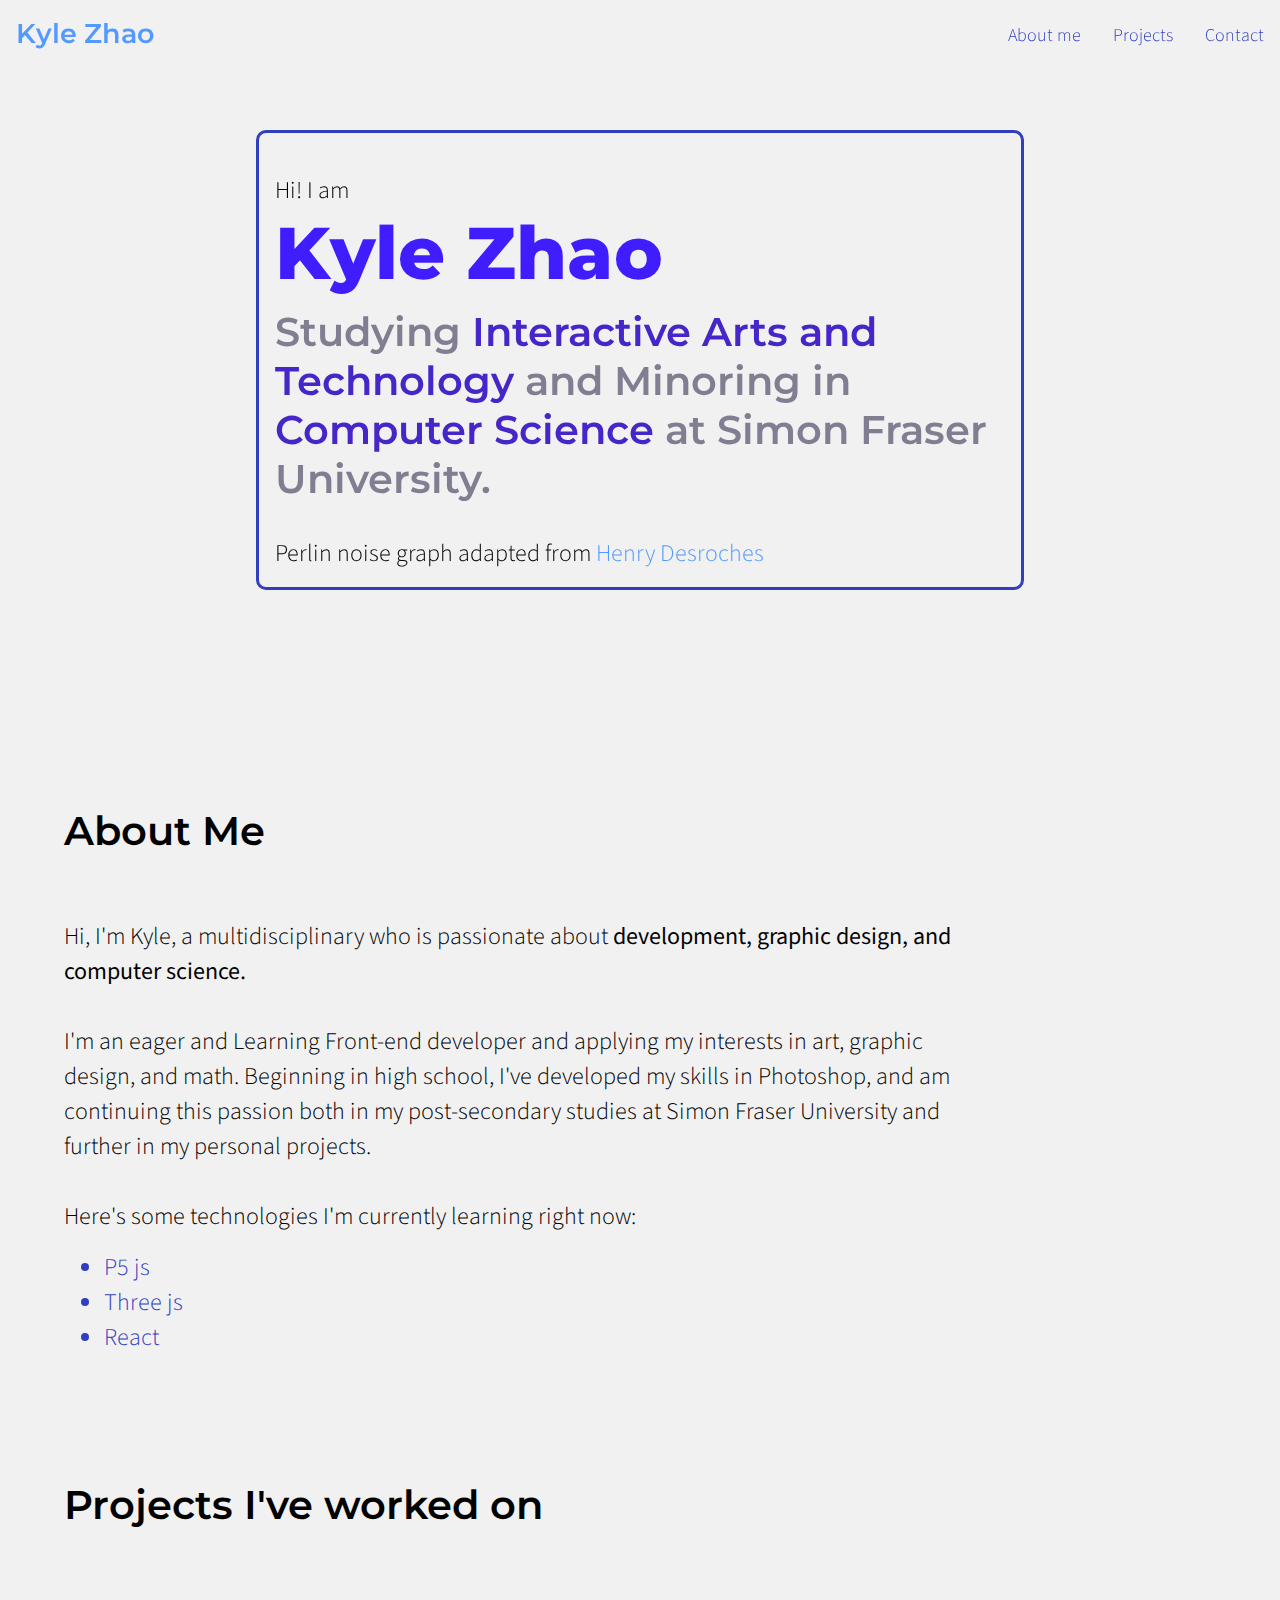
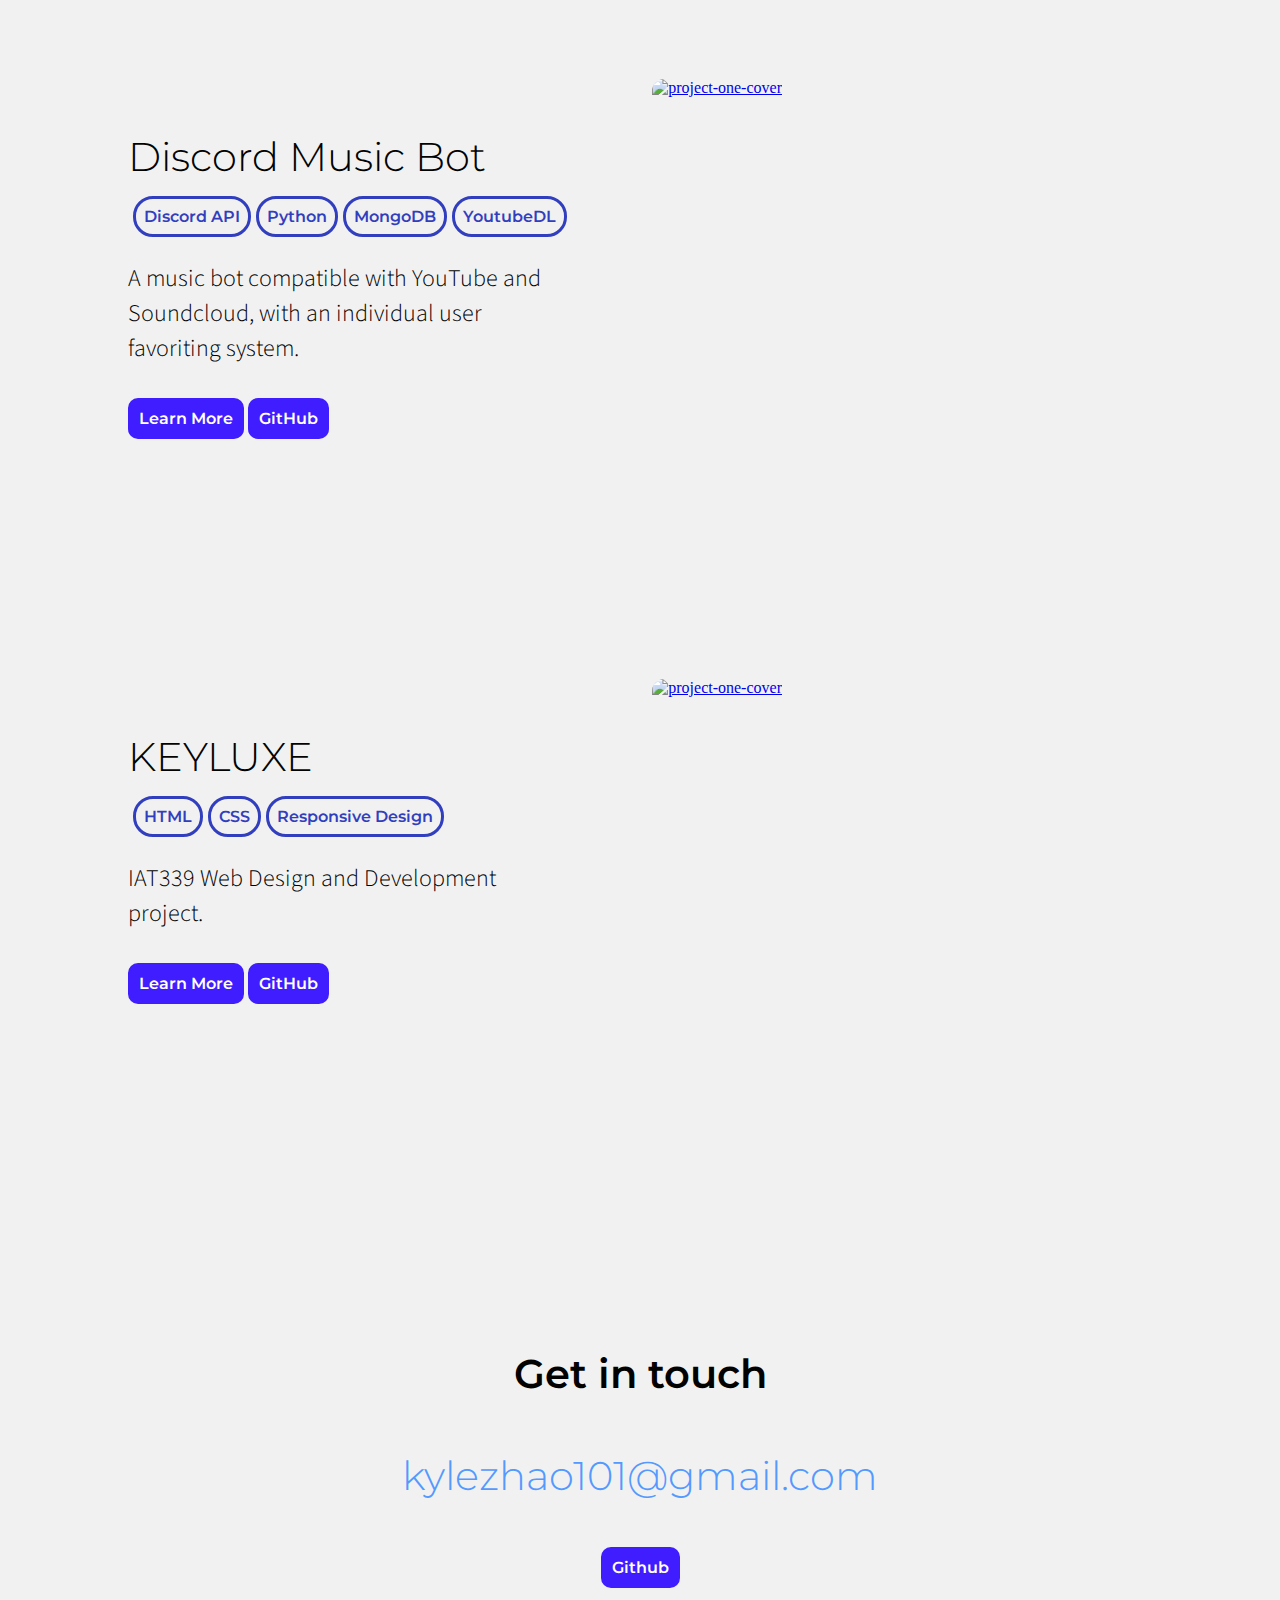
==== index.html @ ff622ae3 "Removed custom cursor" ====
<!DOCTYPE html>
<html lang="en">

    <!--
    Github Repository
    https://github.com/kylezhao101/IAT339-P03-Portfolio
    --> 
    <head>
        <meta charset="utf-8">
        <title>P03 - Portfolio</title>
        <link href="css/main.css" rel="stylesheet">
        <link rel="preconnect" href="https://fonts.googleapis.com">
        <link rel="preconnect" href="https://fonts.gstatic.com" crossorigin>
        <link href="https://fonts.googleapis.com/css2?family=Montserrat:ital,wght@0,300;0,400;0,600;0,800;0,900;1,300;1,400&family=Source+Sans+Pro:ital,wght@0,300;0,400;0,600;0,900;1,300&display=swap" rel="stylesheet">
        
        <script src="https://cdnjs.cloudflare.com/ajax/libs/p5.js/1.6.0/p5.js"></script>
        
    </head>
    <body>
        <!-- Main Navigation Bar -->
        <nav class="main-nav">
            <div class ="brand-name"><a class="link-text" href="#index.html">Kyle Zhao</a>
            </div>

            <input type="checkbox" id="menu-toggle"/>
            <!-- svg from https://heroicons.com/-->
            <label for="menu-toggle" class="hamburger" id="icon">
                <svg xmlns="http://www.w3.org/2000/svg" fill="none" viewBox="0 0 24 24" stroke-width="1.5" stroke="currentColor" class="w-6 h-6">
                    <path stroke-linecap="round" stroke-linejoin="round" d="M3.75 6.75h16.5M3.75 12h16.5m-16.5 5.25h16.5" />
                </svg> 
            </label>

            <ul class="nav-bar-links">
                <li>
                    <a href="#about-me">About me</a>
                </li>
                <li>
                    <a href="#projects">Projects</a>
                </li>
                <li>
                    <a href="#contact">Contact</a>
                </li>          
            </ul>
        </nav>

        <script src="js/sketch.js"></script> 
        <div id="cursor"></div>
        <div id="cursor-border"></div>
        <div class="landing">
            <div class="landing-text">
            <p>Hi! I am</p>
            <h1><span>Kyle Zhao</span></h1>  
            <h2>Studying <span>Interactive Arts and Technology</span> and Minoring in <span>Computer Science</span> at Simon Fraser University.</body></h2>
            <p>Perlin noise graph adapted from <a class="link-text" href="https://codepen.io/xdesro/pen/LvGEWb">Henry Desroches</a> </p>
            </div>
            
        </div>
        
        <div class="about" id="about-me">
           
        <h3>About Me</h3>
            <p>Hi, I'm Kyle, a multidisciplinary who is passionate about <b> development, graphic design, and computer science. </b>
                <br><br>I'm an eager and Learning Front-end developer and applying my interests in art, graphic design, and math. Beginning in high school, I've developed my skills in Photoshop, and am continuing this passion both in my post-secondary studies at Simon Fraser University and further in my personal projects. 
                <br><br>Here's some technologies I'm currently learning right now:
                <ul>
                    <a class="link-text" href="https://p5js.org/"><li>P5 js</li></a>
                    <a class="link-text" href="https://threejs.org/"><li>Three js</li></a>
                    <a class="link-text" href="https://react.dev/"><li>React</li></a>
                </ul>
            </p>
            
        </div>
        <div class="projects" id="projects">
        <h3>Projects I've worked on</h3>
        <div class="project-container">
            
            <div class="project-details">
                <h4>Discord Music Bot</h4>
                <div class="project-tag-container">
                    <div class="project-tag">Discord API</div>
                    <div class="project-tag">Python</div>
                    <div class="project-tag">MongoDB</div>
                    <div class="project-tag">YoutubeDL</div>
                </div>
                <p>A music bot compatible with YouTube and Soundcloud, with an individual user favoriting system.</p>
            <a class="button-nav" href="discord-bot.html">Learn More</a>
            <a class="button-nav" href="https://github.com/kylezhao101/Discord-Music-Bot">GitHub</a>
            </div>

            <div class="project-card">
                <a href="discord-bot.html"><img src="https://cdn.discordapp.com/attachments/533083058711166976/1087957917837307904/image.png" alt="project-one-cover" href="discord-bot.html"/>
                </a>
            </div>
        </div>

        <div class="project-container">
            <div class="project-details">
                <h4>KEYLUXE</h4>
                <div class="project-tag-container">
                    <div class="project-tag">HTML</div>
                    <div class="project-tag">CSS</div>
                    <div class="project-tag">Responsive Design</div>
                </div>
                <p>IAT339 Web Design and Development project.</p>
            <a class="button-nav" href="keyluxe.html">Learn More</a>
            <a class="button-nav" href="https://github.com/kylezhao101/IAT339-P02-keyboardBrandSite">GitHub</a>
            </div>
            <div class="project-card">
                <a href="keyluxe.html">
                <img src="https://cdn.discordapp.com/attachments/533083058711166976/1087969652073828402/image.png" alt="project-one-cover" />
                </a>
            </div>
        </div>
        
        <div class="contact" id="contact">
                <h3>Get in touch</h3>
                <a  class="link-text" href = "mailto:kylezhao101@gmail.com?" target=”_blank”>
                    <h4>kylezhao101@gmail.com</h4>
                </a>
                <a class="button-nav" href="https://github.com/kylezhao101">Github</a>

        </div>
    </body>
    <footer>
    </footer>

</html>
---- css/main.css ----
::selection {
    color: rgb(255, 255, 255);
    background: #fe8b5d;
  }
html {
    scroll-behavior: smooth;
}
body{
    padding:0;
    margin:0;
    color:rgb(2, 2, 2);
    background-color: rgb(241, 241, 241);
}
canvas {
    display: block;
}
.landing{
    display:flex;
    flex-direction:column;
    height:80vh;
    justify-content:center;
    padding-left:20%;
    padding-right:20%;
}
.landing-text{
    padding:1em;
    border-radius:10px;
    backdrop-filter: blur( 2px );
    background-color:rgb(241, 241, 241, 0.7);
    border:0.2em solid #313fbf;
    transition: all 0.2s;
}
.landing-text:hover {
    transform:translateY(-5px); ;
    background-color:rgba(241, 241, 241, 0.9);
}
h1{ 
    margin:0;
    font-family: 'Montserrat', sans-serif;
    font-weight: 800;
    font-size: 55pt;
}
h1 span{
    color:#3f1dff;
}
h2{
    font-family: 'Montserrat', sans-serif;
    font-weight: 600;
    font-size: 30pt;
    margin-top:10px;
    color:#827e92;
}
h2 span{
    color:#4625c9;
}
h3{
    font-family: 'Montserrat', sans-serif;
    font-weight: 600;
    font-size: 30pt;
}
h4{
    font-family: 'Montserrat', sans-serif;
    font-weight: 300;
    font-size: 30pt;
    margin-bottom:15px;
}
p{  
    font-family: 'Source Sans Pro', sans-serif;
    font-weight: 300;
    font-size: 18pt; 
    margin-bottom:0;
    width:80%;
}
li{
    font-family: 'Source Sans Pro', sans-serif;
    font-weight: 300;
    font-size: 18pt; 
    margin-bottom:0;
    color:hsl(234, 59%, 47%);
}

.main-nav{
    
    z-index: 100;
    display:flex;
    justify-content: space-between;
    align-items: center;
    background-color: rgba(241, 241, 241, 0.9);
    backdrop-filter: blur( 4px );
    position:fixed;
    width:100%;
  }
  .brand-name{
    font-family: 'Montserrat', sans-serif;
    font-size: 20pt;
    font-weight: 600;
    display:block;
    margin:1rem;
  }
  .nav-bar-links {
    display: flex;
    column-gap: 2rem;
    list-style: none; 
    padding:0;
    margin-right:1rem;
  }
  
  .nav-bar-links a {
    font-size: 18px;
    transition-property: color;
    transition-duration: 0.2s;
    text-decoration: none;
    color: #313fbf;
  }
  
  .nav-bar-links a:hover {
    color: #fe8b5d;
  }
  
  #icon{
    cursor: pointer;
  }
  #icon svg {
    color:black;
    height:50px;
    transition-duration: 0.3s;;
  }
  #menu-toggle, #icon{
    display:none;
  }
  #icon:hover svg{
    color:#fe8b5d;
  }
  @media screen and (max-width: 800px) {
    .nav-bar-links{
      flex-direction: column;
      width:100%;
      background-color: rgba(241, 241, 241, 0.9);;
      display:none;
    }
    .nav-bar-links li{
      padding-top:10px;
      align-self: center;   
    }
    .main-nav{
      align-items: flex-start;
      padding-right:0px;
      flex-direction: column;
    }
    #menu-toggle, #icon{
      display:block;
      margin-right:1rem;
      margin-top:10px;
      position:absolute;
      top:0;
      right:0;
    }
    #menu-toggle{
      display:none;
    }
    #menu-toggle:checked~.nav-bar-links{
      display:flex;
    }
  
  }

.button-nav{
    margin-top:2rem;
    display:inline-block;
    padding:0.5em;
   
    border-radius:10px;
    text-decoration:none;
    font-family:'Montserrat',sans-serif;
    font-weight:600;
    background-color:#3f1dff;
    border:0.2em solid #3f1dff;
    color:#ffffff;
    text-align:center;
    transition: all 0.2s;
}
.button-nav:hover{
    color:#3f1dff;
    border:0.2em solid #3f1dff;
    background-color:#3f1dff00;
    transform: translateY(-5px);
}
.projects{
    padding-left: 5%;
    padding-right:5%;
}

.project-tag-container{
    display:flex;
    flex-wrap: wrap;
}
.project-container{
    padding-left:5%;
    padding-right:5%;
    margin-top:150px;
    display:flex;
    justify-content:space-evenly;
}

.project-details{
    display:block;
    width:50%;
}

.project-tag{
    margin-left:5px;
    display:inline-block;
    padding:0.5em;
    border:0.2em solid hsl(234, 59%, 47%);
    border-radius:20px;
    text-decoration:none;
    font-family:'Montserrat',sans-serif;
    font-weight:600;
    color:#313fbf;
    text-align:center;
    transition: all 0.2s;
}
.project-card{
    width: 500px;
    height: 450px;
    border-radius: 12px;
    overflow: hidden;
    position: relative;
    transition: all 0.3s;
}
.project-overview-img{
    border-radius: 12px;
    width:20rem;
}
.project-card img{
    width: 100%;
    height: 100%;
    object-fit:cover;
}
.project-card:hover {
    transform: translateY(-10px) rotate(1deg);
    box-shadow: 0 14px 28px #3f1dffd0, 0 10px 10px #3f1dffcc;
}
.link-text {
    text-decoration: none;
    color: #5499ff;
    transition-property: color;
    transition-duration: 0.2s;
}
  .link-text:hover,
  .link-text:focus {
    text-decoration: underline;
    color: #fe8b5d;
}
.project-card-others{
    width:30%;
}
.project-card-others img{
    width: 100%;
    height: 100%;
    object-fit:cover;
}
@media only screen and (max-width: 1000px) {
    .project-container{
        flex-direction: column;
    }
    .project-details{
        width:100%;
        margin-bottom:1rem;
    }
    .project-container{
        margin-top:10px;
    }
    
}
.about{
    padding-left:5%;
    padding-right:5%;
    height:80vh;
    display:flex;
    flex-direction: column;
    justify-content:center;
}
.contact{
    padding-top:20vh;
    height:80vh;
    text-align: center;
}
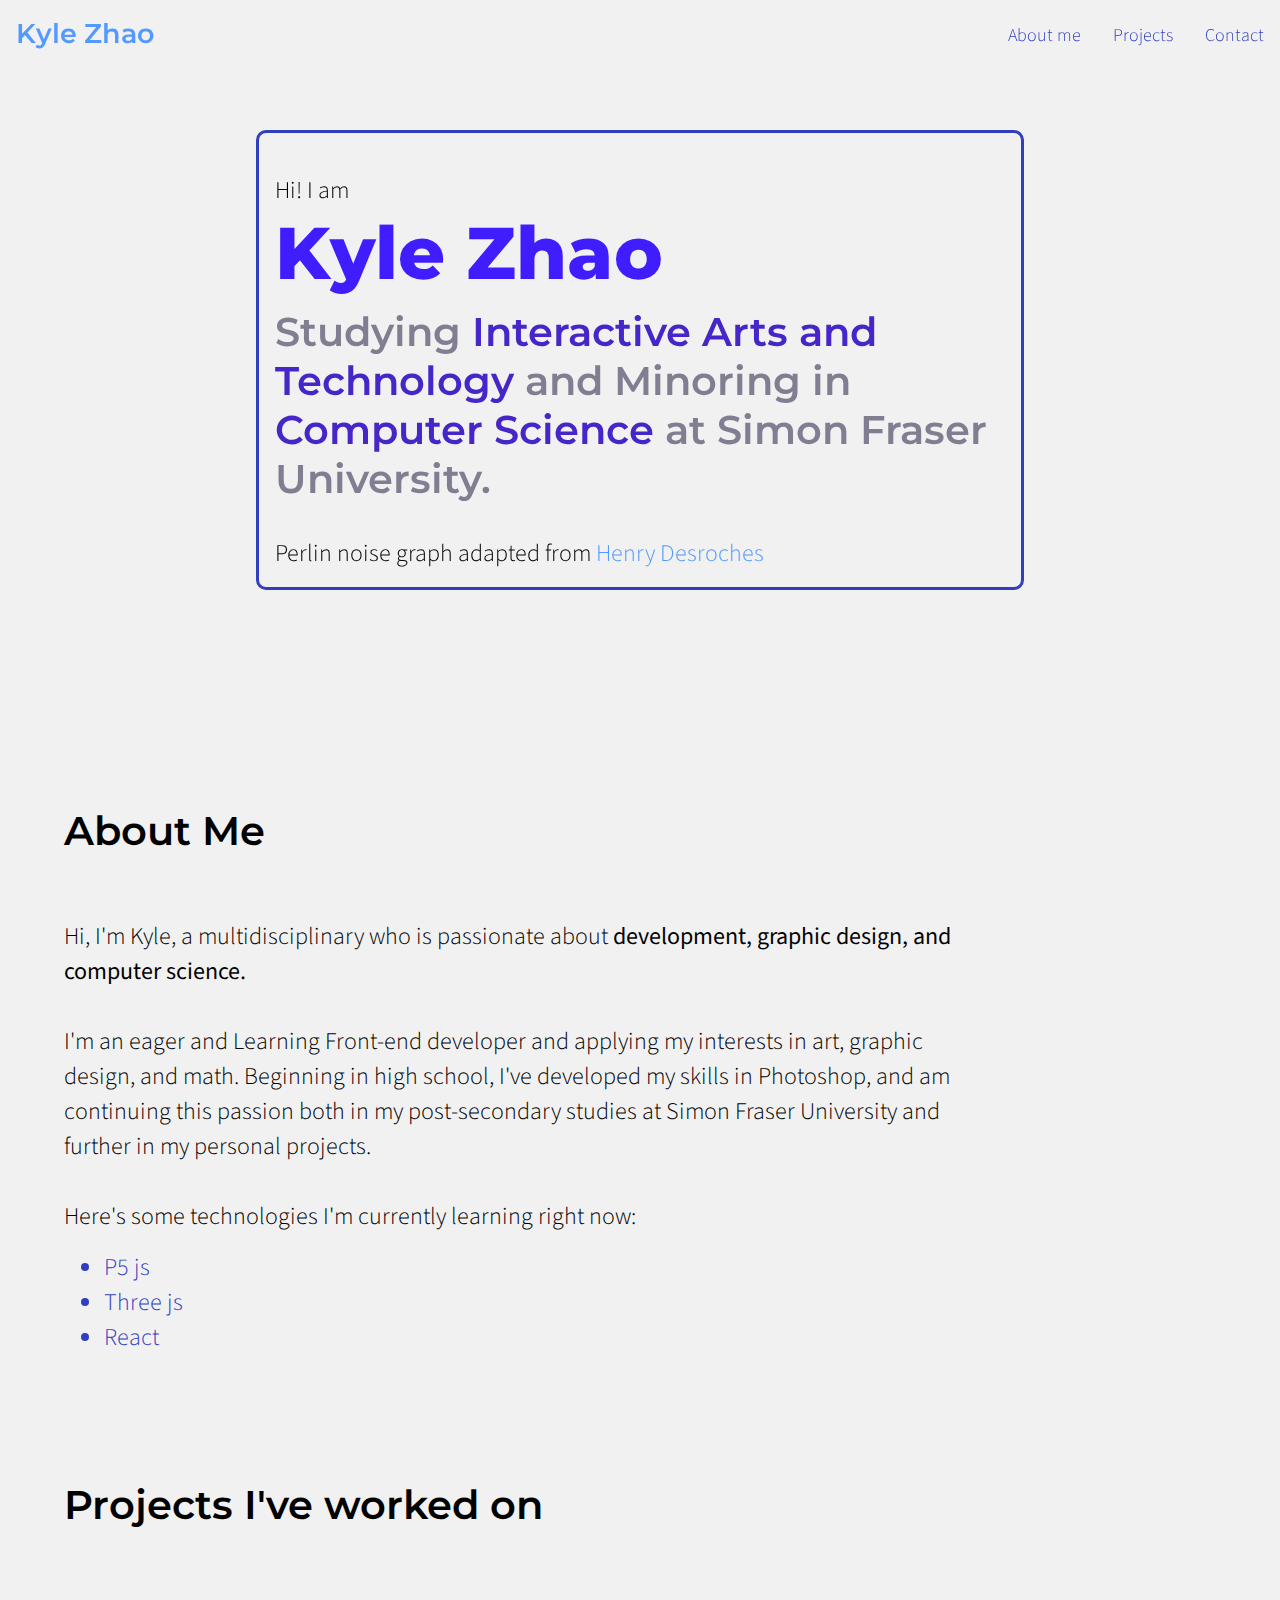
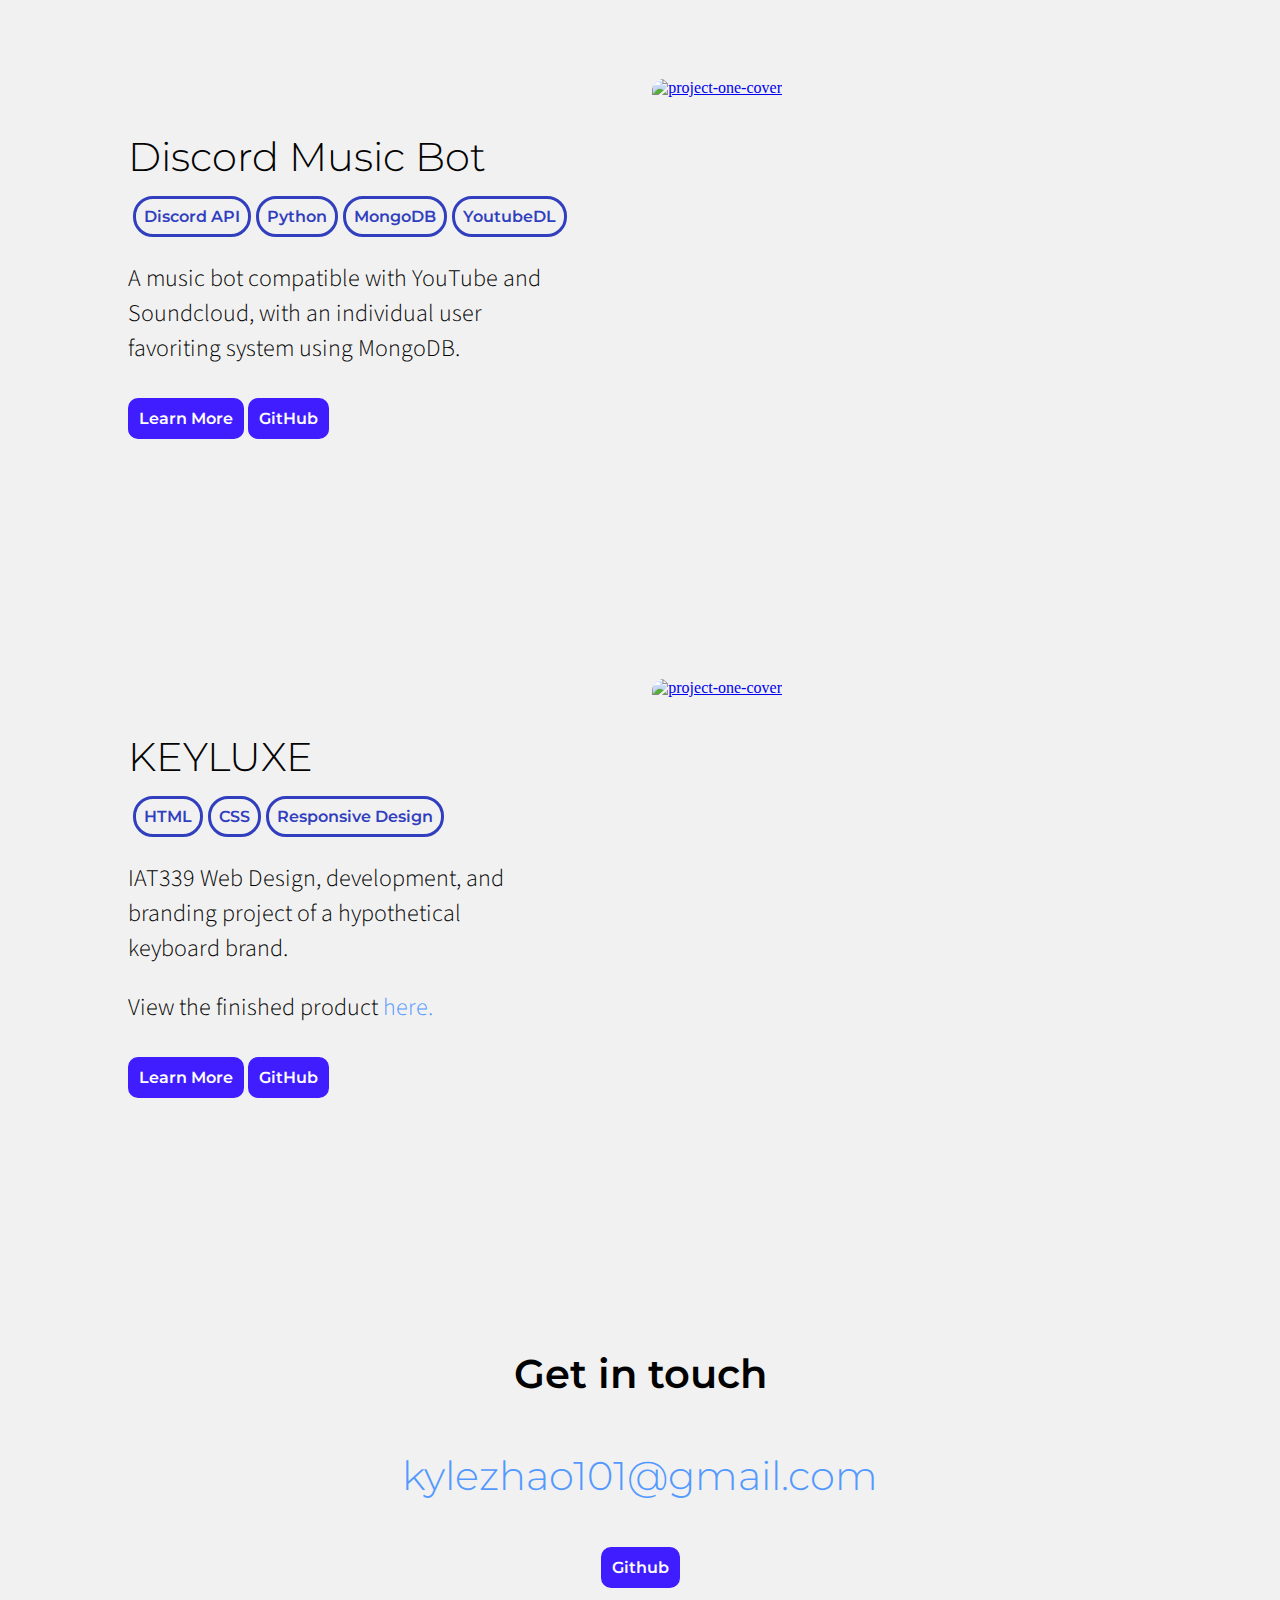
==== commit 405ae0a3: "Updated content about projects" ====
--- a/index.html
+++ b/index.html
@@ -82,7 +82,7 @@
                     <div class="project-tag">MongoDB</div>
                     <div class="project-tag">YoutubeDL</div>
                 </div>
-                <p>A music bot compatible with YouTube and Soundcloud, with an individual user favoriting system.</p>
+                <p>A music bot compatible with YouTube and Soundcloud, with an individual user favoriting system using MongoDB.</p>
             <a class="button-nav" href="discord-bot.html">Learn More</a>
             <a class="button-nav" href="https://github.com/kylezhao101/Discord-Music-Bot">GitHub</a>
             </div>
@@ -101,7 +101,8 @@
                     <div class="project-tag">CSS</div>
                     <div class="project-tag">Responsive Design</div>
                 </div>
-                <p>IAT339 Web Design and Development project.</p>
+                <p>IAT339 Web Design, development, and branding project of a hypothetical keyboard brand.</p>
+                <p>View the finished product <a class="link-text" href="https://iat-339-p02-keyboard-brand-site.vercel.app/">here.</a> </p>
             <a class="button-nav" href="keyluxe.html">Learn More</a>
             <a class="button-nav" href="https://github.com/kylezhao101/IAT339-P02-keyboardBrandSite">GitHub</a>
             </div>
--- a/css/main.css
+++ b/css/main.css
@@ -285,4 +285,6 @@
     padding-top:20vh;
     height:80vh;
     text-align: center;
+}
+.project-overview{
 }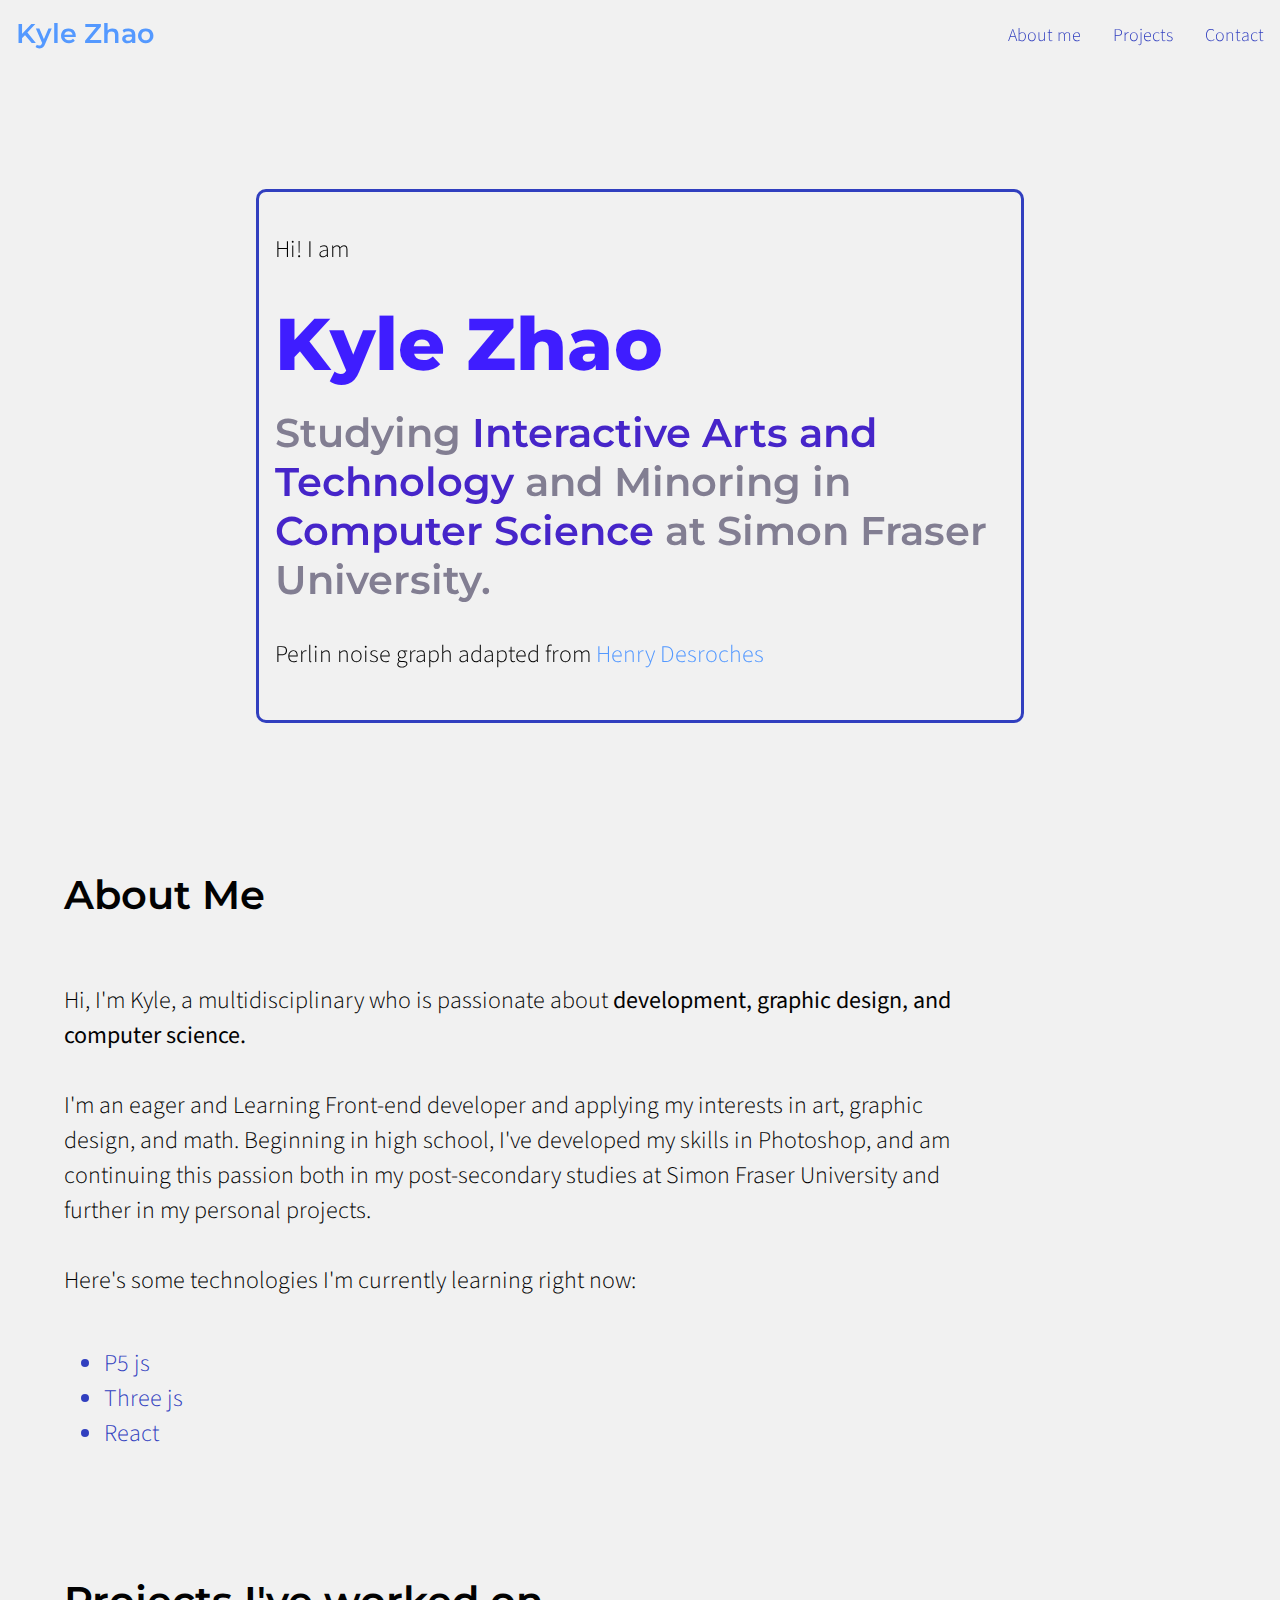
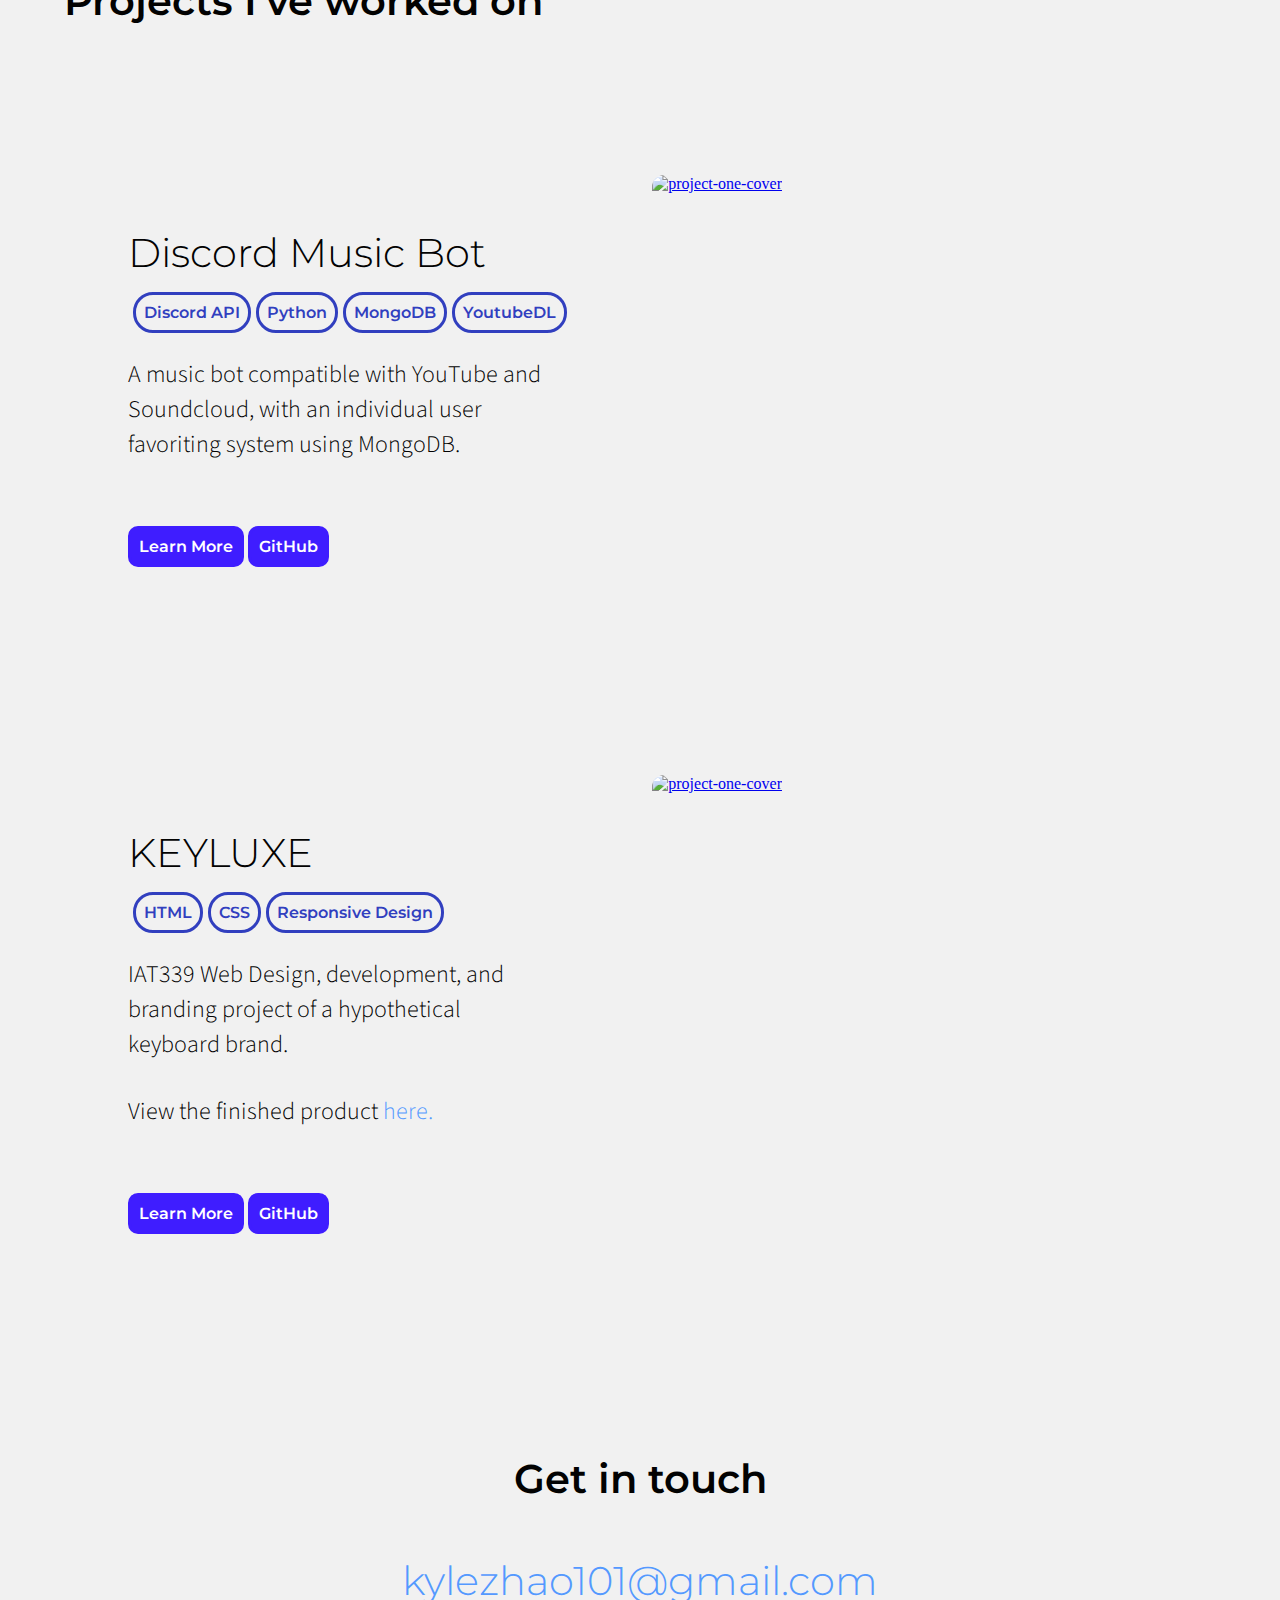
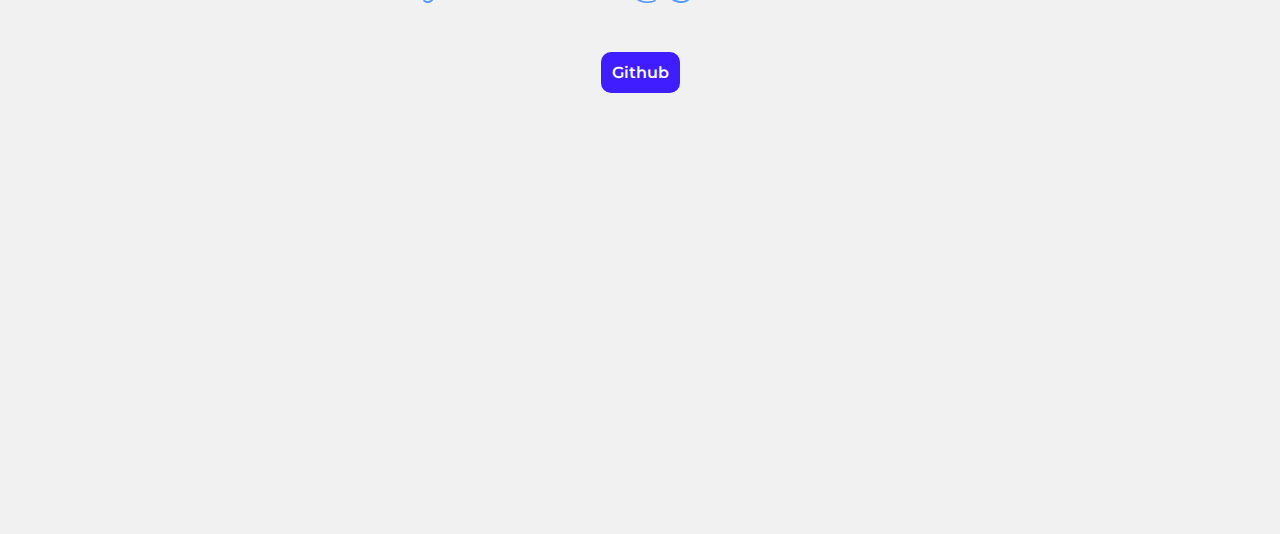
==== commit 1c26b880: "Refined project one content" ====
--- a/index.html
+++ b/index.html
@@ -14,12 +14,12 @@
         <link href="https://fonts.googleapis.com/css2?family=Montserrat:ital,wght@0,300;0,400;0,600;0,800;0,900;1,300;1,400&family=Source+Sans+Pro:ital,wght@0,300;0,400;0,600;0,900;1,300&display=swap" rel="stylesheet">
         
         <script src="https://cdnjs.cloudflare.com/ajax/libs/p5.js/1.6.0/p5.js"></script>
-        
+        <meta name="viewport" content="width=device-width, initial-scale=1" />
     </head>
     <body>
         <!-- Main Navigation Bar -->
         <nav class="main-nav">
-            <div class ="brand-name"><a class="link-text" href="#index.html">Kyle Zhao</a>
+            <div class ="brand-name"><a class="link-text" href="index.html">Kyle Zhao</a>
             </div>
 
             <input type="checkbox" id="menu-toggle"/>
@@ -32,13 +32,13 @@
 
             <ul class="nav-bar-links">
                 <li>
-                    <a href="#about-me">About me</a>
+                    <a href="index.html#about-me">About me</a>
                 </li>
                 <li>
-                    <a href="#projects">Projects</a>
+                    <a href="index.html#projects">Projects</a>
                 </li>
                 <li>
-                    <a href="#contact">Contact</a>
+                    <a href="index.html#contact">Contact</a>
                 </li>          
             </ul>
         </nav>
--- a/css/main.css
+++ b/css/main.css
@@ -15,6 +15,7 @@
     display: block;
 }
 .landing{
+    margin-top:6rem;
     display:flex;
     flex-direction:column;
     height:80vh;
@@ -47,7 +48,7 @@
     font-family: 'Montserrat', sans-serif;
     font-weight: 600;
     font-size: 30pt;
-    margin-top:10px;
+    margin-top:20px;
     color:#827e92;
 }
 h2 span{
@@ -68,7 +69,7 @@
     font-family: 'Source Sans Pro', sans-serif;
     font-weight: 300;
     font-size: 18pt; 
-    margin-bottom:0;
+    margin-bottom:2rem;
     width:80%;
 }
 li{
@@ -80,7 +81,7 @@
 }
 
 .main-nav{
-    
+    top:0;
     z-index: 100;
     display:flex;
     justify-content: space-between;
@@ -287,4 +288,19 @@
     text-align: center;
 }
 .project-overview{
-}+  margin-top:6rem;
+  padding-left:20%;
+  padding-right:5%;
+}
+.project-image{
+  border-radius: 12px;
+  width: 100%;
+  max-width: 700px;
+  height: auto;
+}
+@media only screen and (max-width: 1000px) {
+  .project-overview{
+    padding-left:5%;
+  }
+  
+}
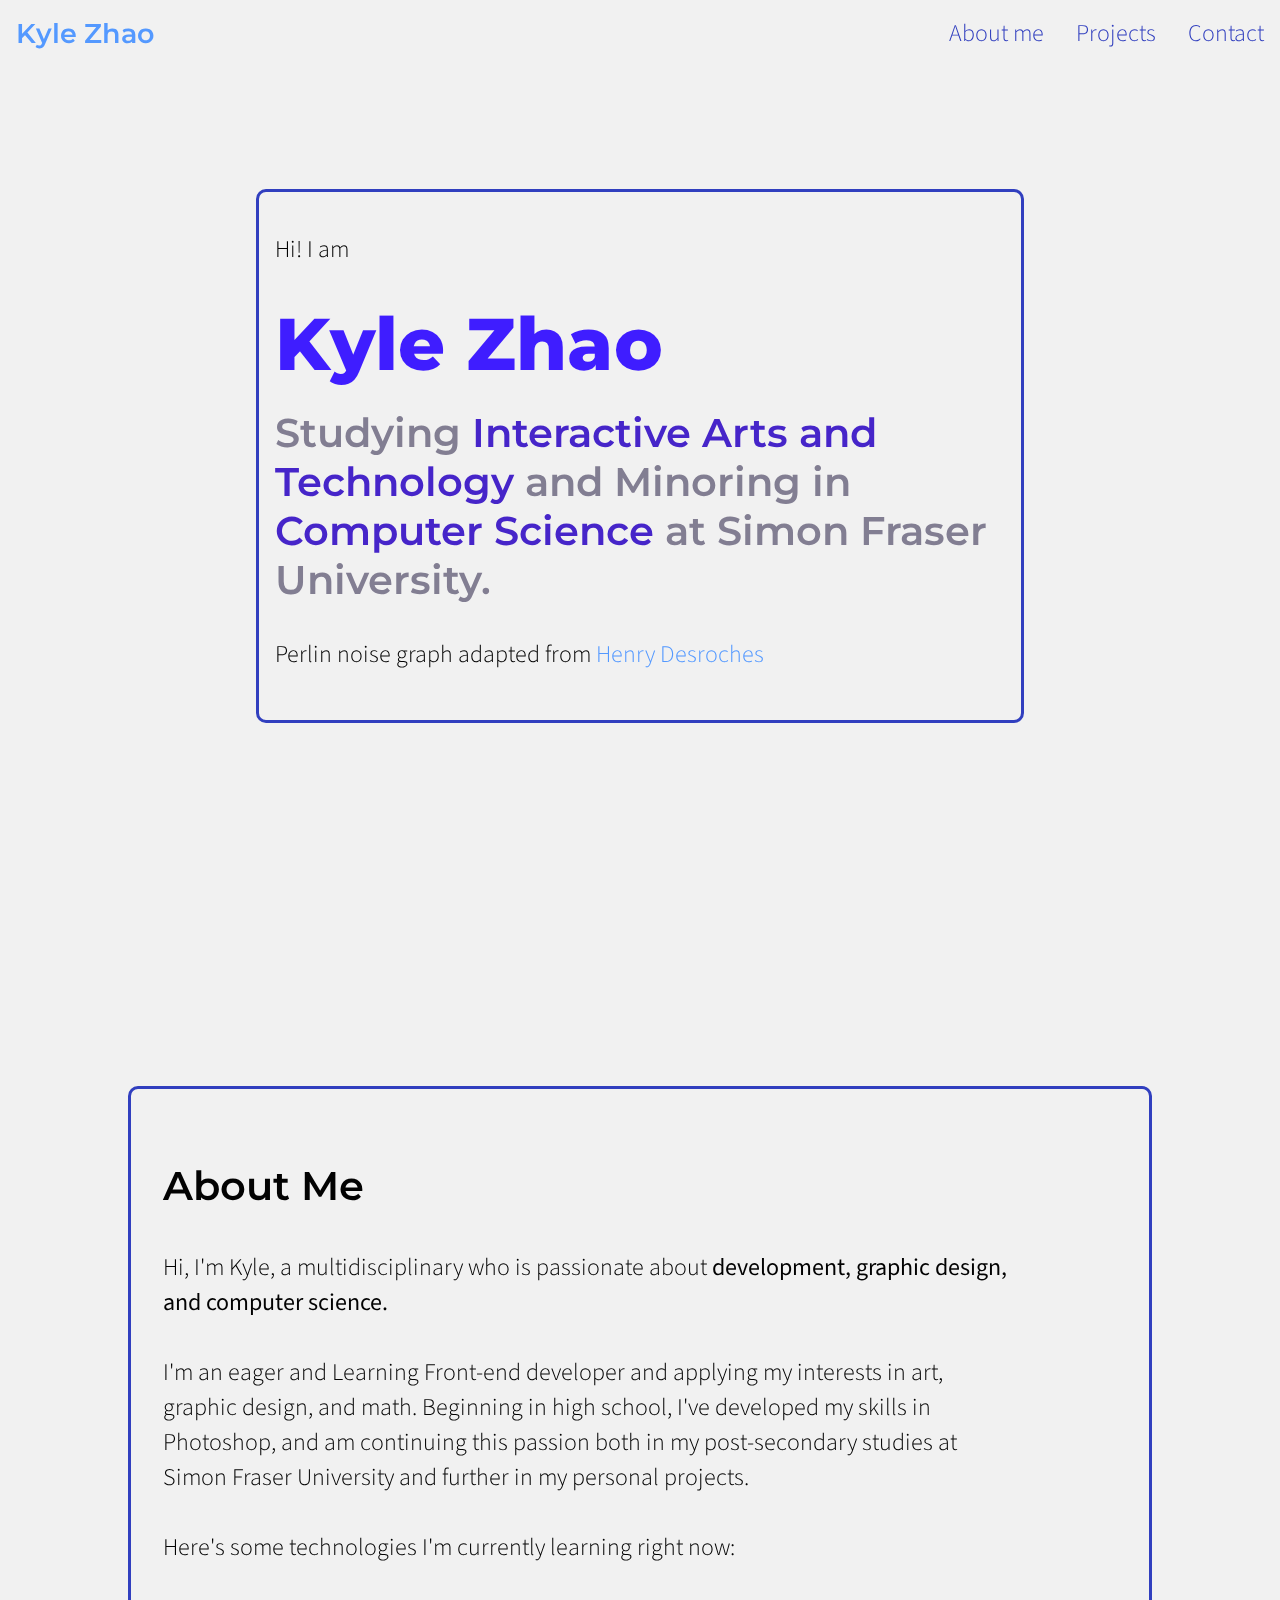
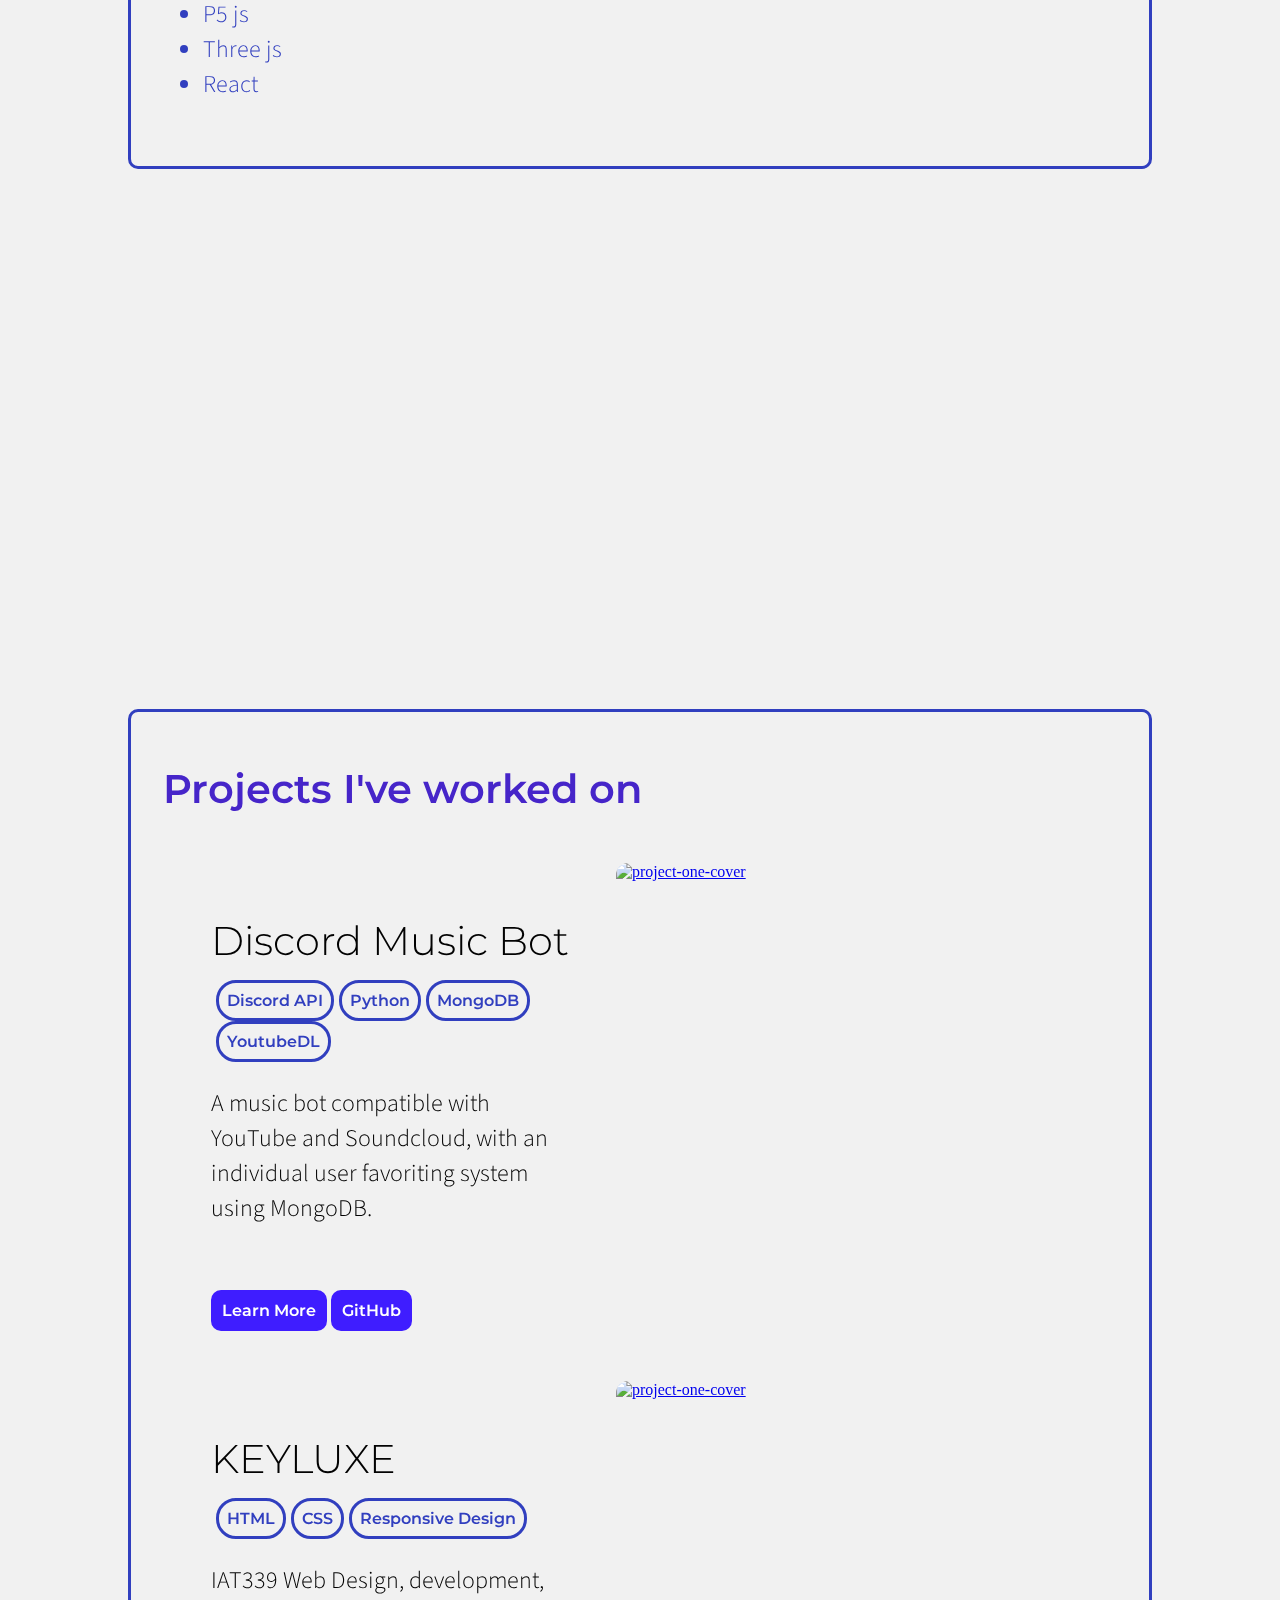
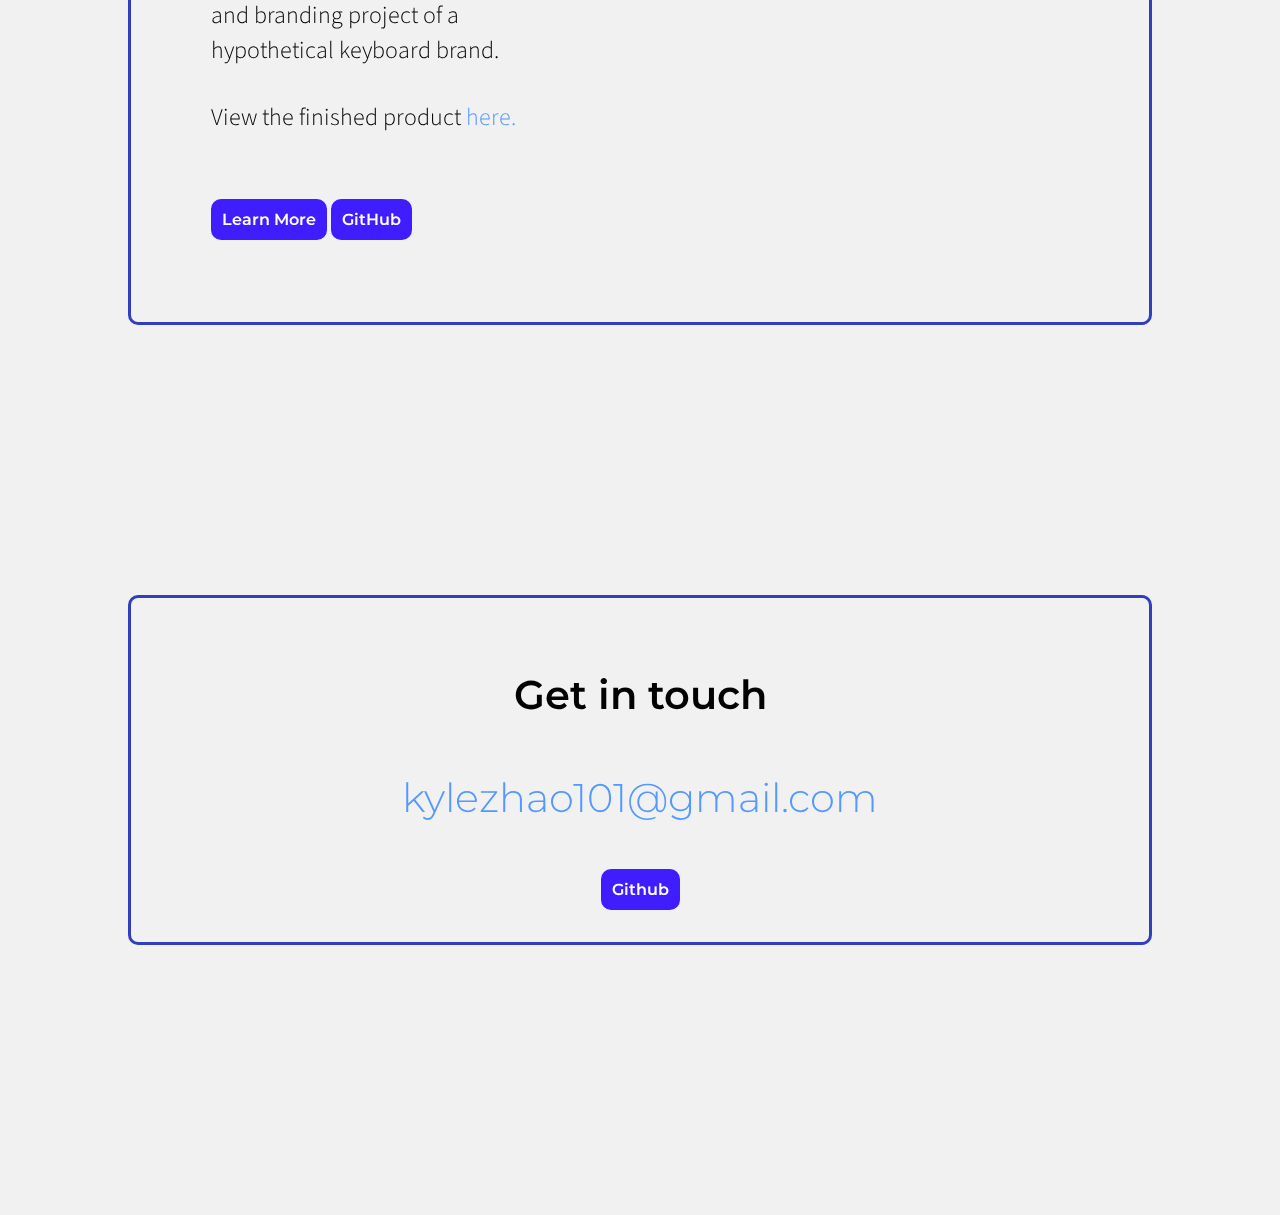
==== commit cdb0188a: "Adjusted window size responsiveness of home page" ====
--- a/index.html
+++ b/index.html
@@ -44,8 +44,6 @@
         </nav>
 
         <script src="js/sketch.js"></script> 
-        <div id="cursor"></div>
-        <div id="cursor-border"></div>
         <div class="landing">
             <div class="landing-text">
             <p>Hi! I am</p>
@@ -57,41 +55,44 @@
         </div>
         
         <div class="about" id="about-me">
-           
-        <h3>About Me</h3>
-            <p>Hi, I'm Kyle, a multidisciplinary who is passionate about <b> development, graphic design, and computer science. </b>
-                <br><br>I'm an eager and Learning Front-end developer and applying my interests in art, graphic design, and math. Beginning in high school, I've developed my skills in Photoshop, and am continuing this passion both in my post-secondary studies at Simon Fraser University and further in my personal projects. 
-                <br><br>Here's some technologies I'm currently learning right now:
-                <ul>
-                    <a class="link-text" href="https://p5js.org/"><li>P5 js</li></a>
-                    <a class="link-text" href="https://threejs.org/"><li>Three js</li></a>
-                    <a class="link-text" href="https://react.dev/"><li>React</li></a>
-                </ul>
-            </p>
-            
+            <div class="landing-block">
+                <h3>About Me</h3>
+                    <p>Hi, I'm Kyle, a multidisciplinary who is passionate about <b> development, graphic design, and computer science. </b>
+                        <br><br>I'm an eager and Learning Front-end developer and applying my interests in art, graphic design, and math. Beginning in high school, I've developed my skills in Photoshop, and am continuing this passion both in my post-secondary studies at Simon Fraser University and further in my personal projects. 
+                        <br><br>Here's some technologies I'm currently learning right now:
+                        <ul>
+                            <a class="link-text" href="https://p5js.org/"><li>P5 js</li></a>
+                            <a class="link-text" href="https://threejs.org/"><li>Three js</li></a>
+                            <a class="link-text" href="https://react.dev/"><li>React</li></a>
+                        </ul>
+                    </p>
+            </div>
         </div>
         <div class="projects" id="projects">
-        <h3>Projects I've worked on</h3>
-        <div class="project-container">
-            
-            <div class="project-details">
-                <h4>Discord Music Bot</h4>
-                <div class="project-tag-container">
-                    <div class="project-tag">Discord API</div>
-                    <div class="project-tag">Python</div>
-                    <div class="project-tag">MongoDB</div>
-                    <div class="project-tag">YoutubeDL</div>
+        <div class="landing-block">
+                
+            <h2><span>Projects I've worked on</span></h2>
+            <div class="project-container">
+                    
+                <div class="project-details">
+                    <h4>Discord Music Bot</h4>
+                    <div class="project-tag-container">
+                            <div class="project-tag">Discord API</div>
+                            <div class="project-tag">Python</div>
+                            <div class="project-tag">MongoDB</div>
+                            <div class="project-tag">YoutubeDL</div>
+                    </div>
+
+                    <p>A music bot compatible with YouTube and Soundcloud, with an individual user favoriting system using MongoDB.</p>
+                    <a class="button-nav" href="discord-bot.html">Learn More</a>
+                    <a class="button-nav" href="https://github.com/kylezhao101/Discord-Music-Bot">GitHub</a>
                 </div>
-                <p>A music bot compatible with YouTube and Soundcloud, with an individual user favoriting system using MongoDB.</p>
-            <a class="button-nav" href="discord-bot.html">Learn More</a>
-            <a class="button-nav" href="https://github.com/kylezhao101/Discord-Music-Bot">GitHub</a>
+
+                <div class="project-card">
+                    <a href="discord-bot.html"><img src="https://cdn.discordapp.com/attachments/533083058711166976/1087957917837307904/image.png" alt="project-one-cover" href="discord-bot.html"/>
+                    </a>
+                </div>
             </div>
-
-            <div class="project-card">
-                <a href="discord-bot.html"><img src="https://cdn.discordapp.com/attachments/533083058711166976/1087957917837307904/image.png" alt="project-one-cover" href="discord-bot.html"/>
-                </a>
-            </div>
-        </div>
 
         <div class="project-container">
             <div class="project-details">
@@ -112,14 +113,16 @@
                 </a>
             </div>
         </div>
+    </div>
         
         <div class="contact" id="contact">
-                <h3>Get in touch</h3>
+            <div class="landing-block">
+                <h3><span>Get in touch</span></h3>
                 <a  class="link-text" href = "mailto:kylezhao101@gmail.com?" target=”_blank”>
                     <h4>kylezhao101@gmail.com</h4>
                 </a>
                 <a class="button-nav" href="https://github.com/kylezhao101">Github</a>
-
+            </div>
         </div>
     </body>
     <footer>
--- a/css/main.css
+++ b/css/main.css
@@ -13,6 +13,7 @@
 }
 canvas {
     display: block;
+    position: fixed !important;
 }
 .landing{
     margin-top:6rem;
@@ -70,7 +71,7 @@
     font-weight: 300;
     font-size: 18pt; 
     margin-bottom:2rem;
-    width:80%;
+    width:90%;
 }
 li{
     font-family: 'Source Sans Pro', sans-serif;
@@ -107,7 +108,9 @@
   }
   
   .nav-bar-links a {
-    font-size: 18px;
+    font-family: 'Source Sans Pro', sans-serif;
+    font-weight: 300;
+    font-size: 24px;
     transition-property: color;
     transition-duration: 0.2s;
     text-decoration: none;
@@ -186,11 +189,6 @@
     background-color:#3f1dff00;
     transform: translateY(-5px);
 }
-.projects{
-    padding-left: 5%;
-    padding-right:5%;
-}
-
 .project-tag-container{
     display:flex;
     flex-wrap: wrap;
@@ -198,7 +196,8 @@
 .project-container{
     padding-left:5%;
     padding-right:5%;
-    margin-top:150px;
+    margin-top:50px;
+    margin-bottom:50px;
     display:flex;
     justify-content:space-evenly;
 }
@@ -206,6 +205,7 @@
 .project-details{
     display:block;
     width:50%;
+    padding-right:1rem;
 }
 
 .project-tag{
@@ -274,33 +274,102 @@
     }
     
 }
+
 .about{
-    padding-left:5%;
-    padding-right:5%;
-    height:80vh;
     display:flex;
     flex-direction: column;
     justify-content:center;
 }
 .contact{
-    padding-top:20vh;
-    height:80vh;
     text-align: center;
 }
+.projects{
+
+}
+.landing-block{
+  margin-left:10%;
+  margin-right:10%;
+  padding:2rem;
+  border-radius:10px;
+  backdrop-filter: blur( 2px );
+  background-color:rgb(241, 241, 241, 0.7);
+  border:0.2em solid #313fbf;
+
+  margin-bottom:30vh;
+  margin-top:30vh;
+}
+
 .project-overview{
   margin-top:6rem;
   padding-left:20%;
-  padding-right:5%;
+  padding-right:20%;
+  margin-bottom:6rem;
 }
 .project-image{
   border-radius: 12px;
   width: 100%;
   max-width: 700px;
   height: auto;
-}
+
+  margin:auto;
+}
+.project-image-vertical{
+  border-radius: 12px;
+  width: 30%;
+  max-width: 700px;
+  height: auto;
+}
+@media only screen and (max-width: 810px) {
+  *s{border:red 1px solid;}
+  .landing-block{
+    margin-left:5%;
+    margin-right:5%;
+  }
+  .project-card img{
+    width: 100%;
+    height: 100%;
+    object-fit:cover;
+  }
+  .project-card{
+    width: 100%;
+    height: auto;
+    border-radius: 12px;
+    overflow: hidden;
+    position: relative;
+    transition: all 0.3s;
+  }
+  .landing{
+    margin-top:6rem;
+    display:flex;
+    flex-direction:column;
+    height:80vh;
+    justify-content:center;
+    padding-left:0%;
+    padding-right:0%;
+  }
+  .landing-text{
+    border:none;
+    border-bottom:0.2em solid #313fbf;
+  }
+  .landing-block{
+    margin-left:0%;
+    margin-right:0%;
+    padding:2rem;
+    border-radius:10px;
+    backdrop-filter: blur( 2px );
+    background-color:rgb(241, 241, 241, 0.7);
+    border:none;
+  
+    margin-bottom:30vh;
+    margin-top:30vh;
+  }
+
+}
+
 @media only screen and (max-width: 1000px) {
   .project-overview{
     padding-left:5%;
-  }
-  
-}
+    padding-right:5%;
+  }
+}
+
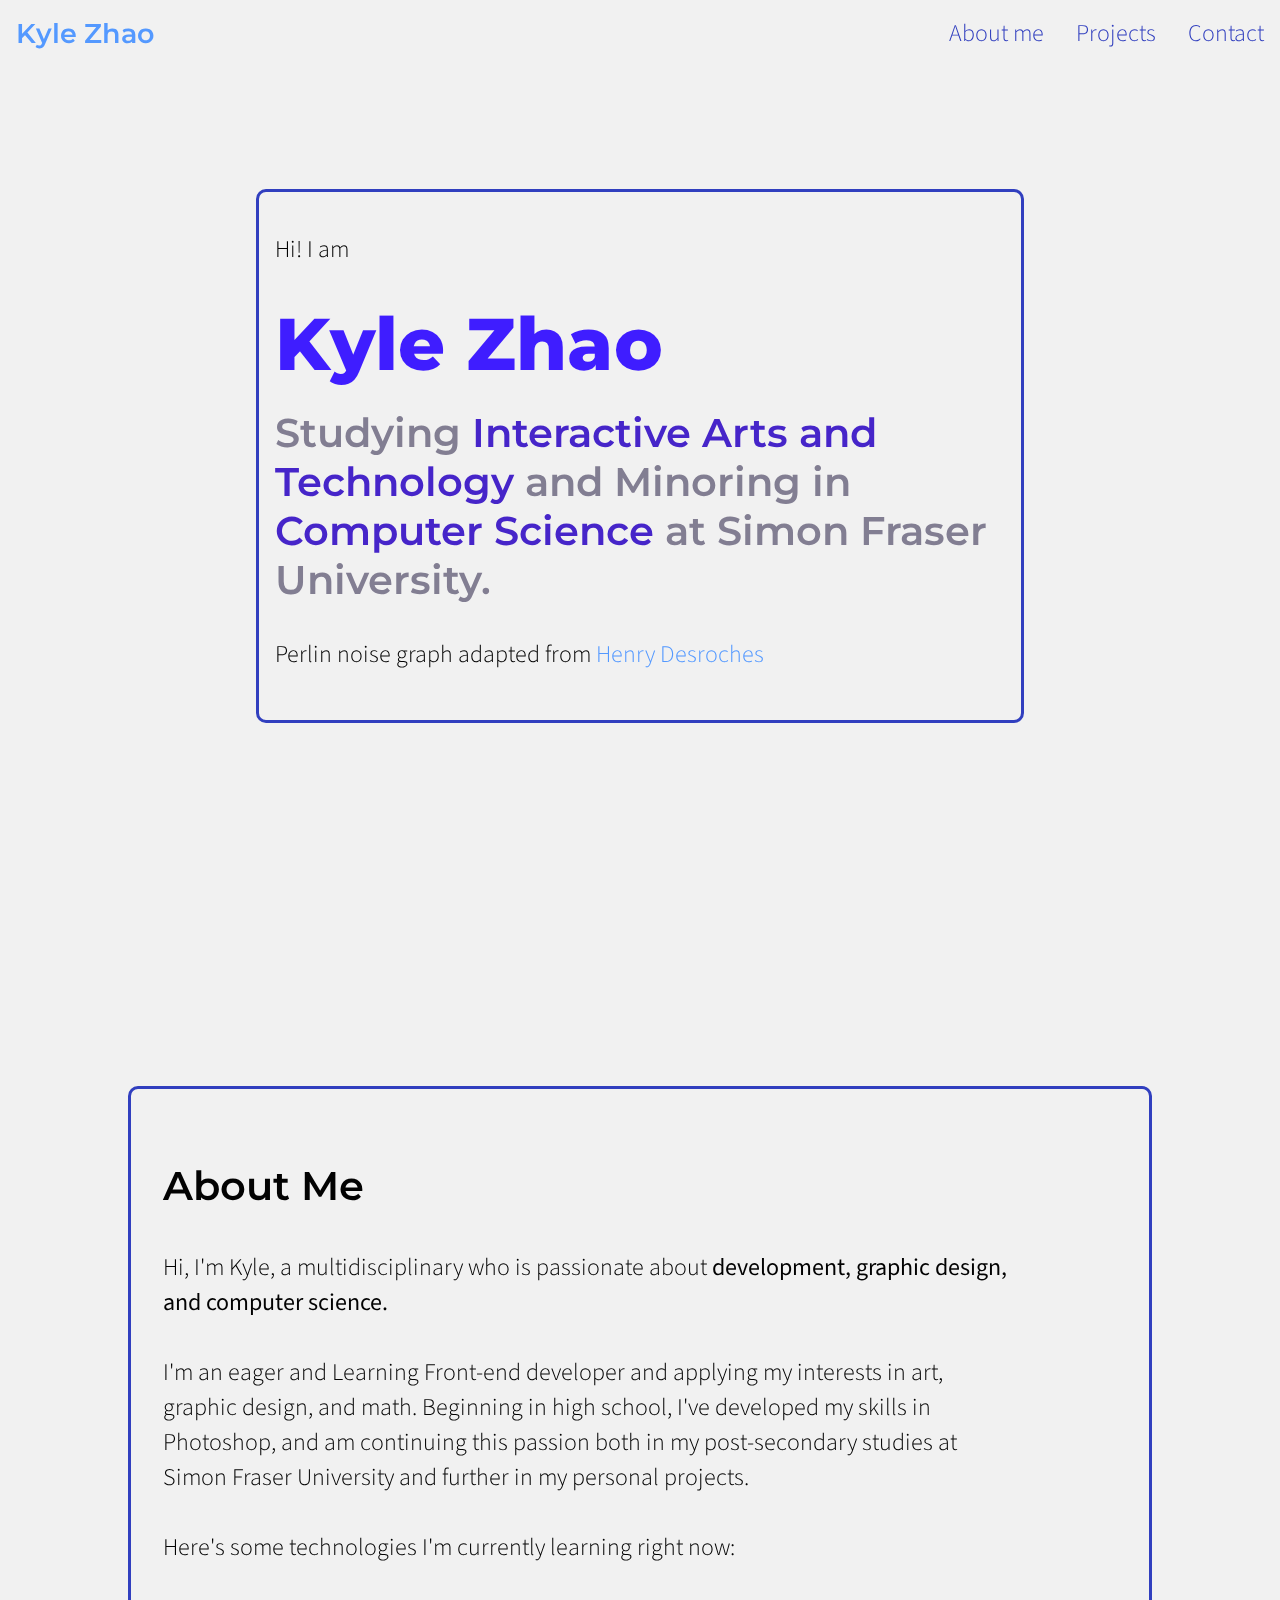
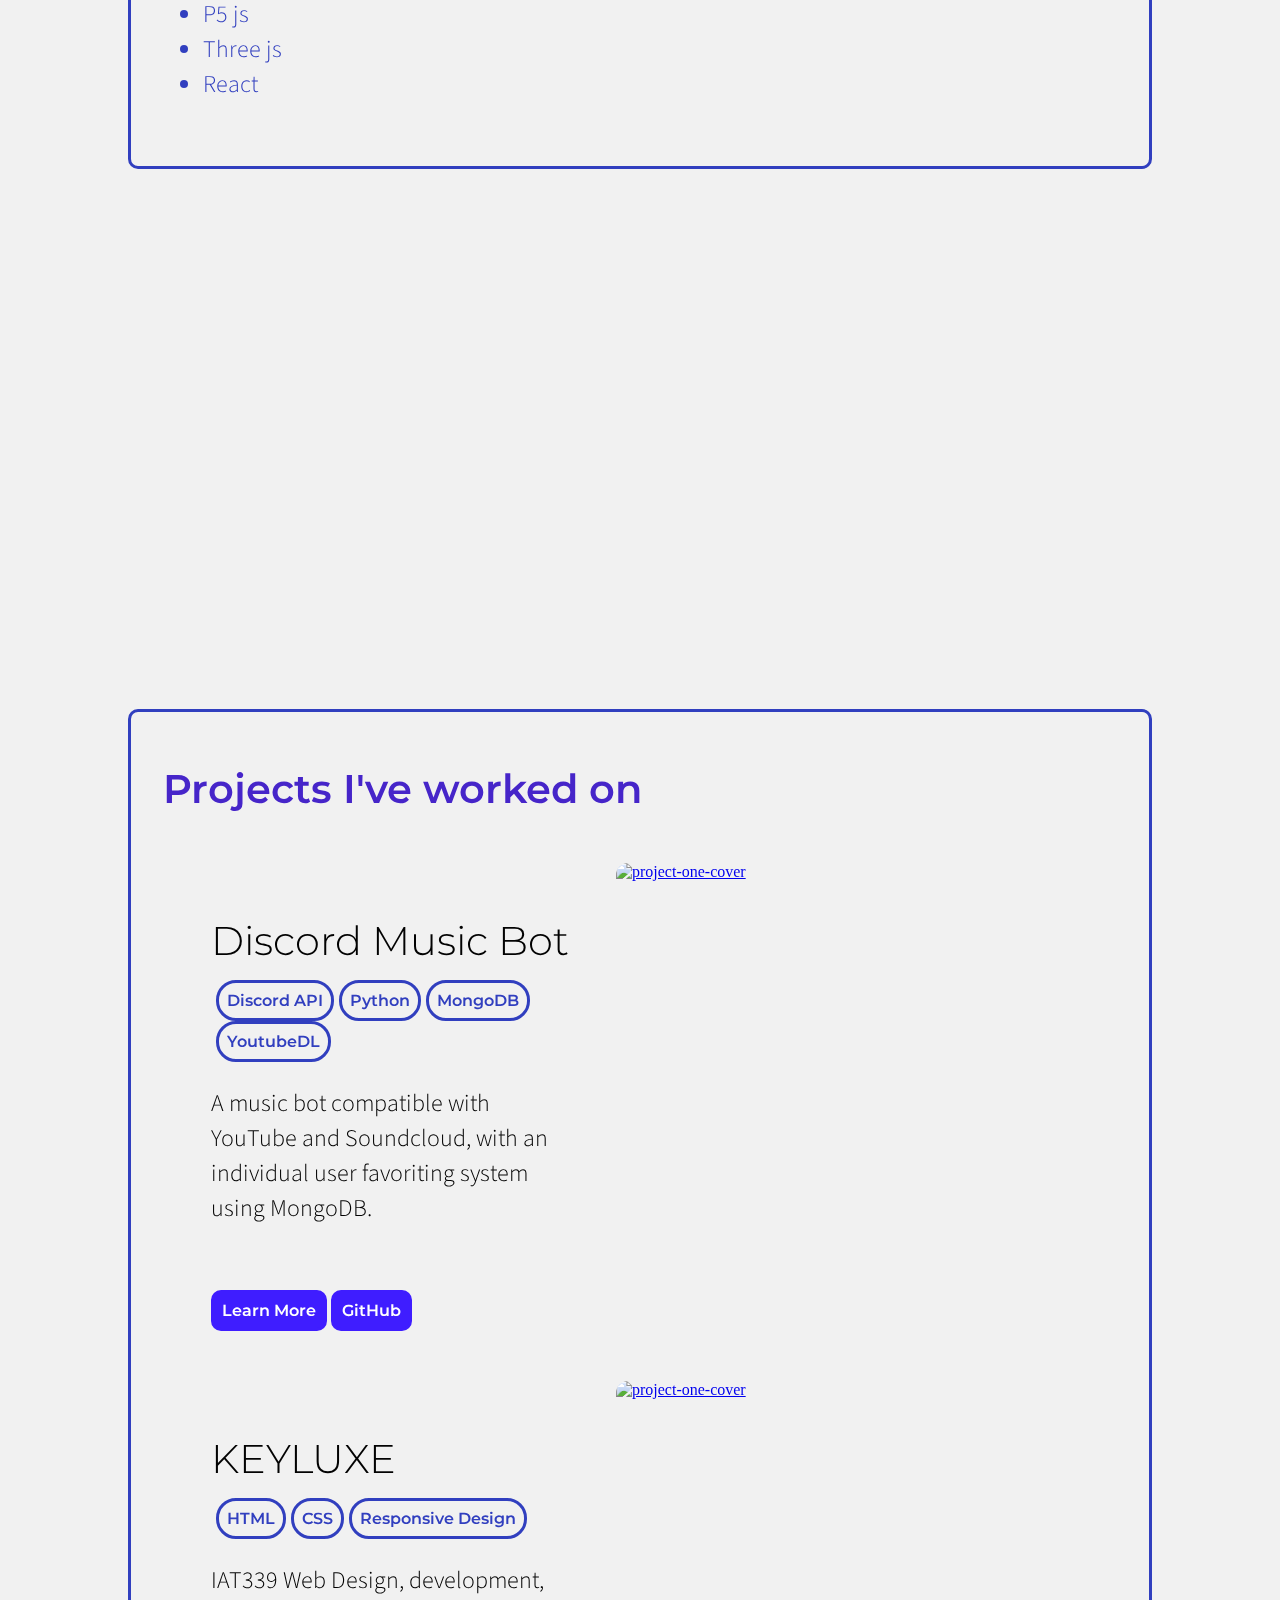
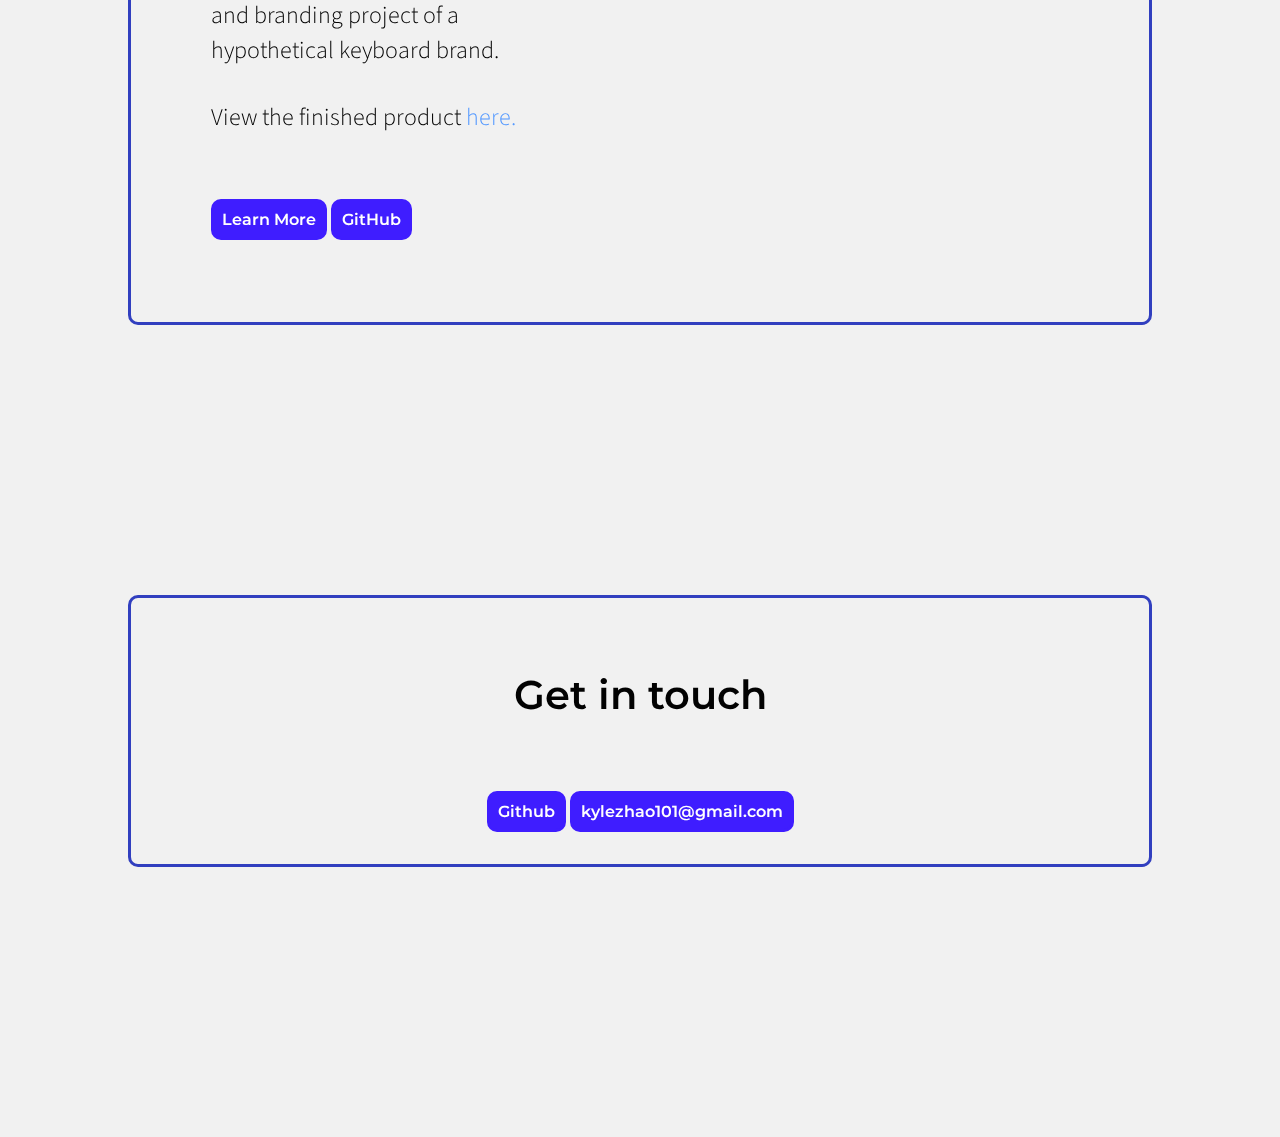
==== commit 3629258c: "Adjusted home page" ====
--- a/index.html
+++ b/index.html
@@ -44,6 +44,7 @@
         </nav>
 
         <script src="js/sketch.js"></script> 
+        
         <div class="landing">
             <div class="landing-text">
             <p>Hi! I am</p>
@@ -118,10 +119,8 @@
         <div class="contact" id="contact">
             <div class="landing-block">
                 <h3><span>Get in touch</span></h3>
-                <a  class="link-text" href = "mailto:kylezhao101@gmail.com?" target=”_blank”>
-                    <h4>kylezhao101@gmail.com</h4>
-                </a>
                 <a class="button-nav" href="https://github.com/kylezhao101">Github</a>
+                <a class="button-nav" href = "mailto:kylezhao101@gmail.com?" target=”_blank”>kylezhao101@gmail.com</a>
             </div>
         </div>
     </body>
--- a/css/main.css
+++ b/css/main.css
@@ -339,7 +339,7 @@
     transition: all 0.3s;
   }
   .landing{
-    margin-top:6rem;
+    margin-top:10rem;
     display:flex;
     flex-direction:column;
     height:80vh;
@@ -349,7 +349,6 @@
   }
   .landing-text{
     border:none;
-    border-bottom:0.2em solid #313fbf;
   }
   .landing-block{
     margin-left:0%;
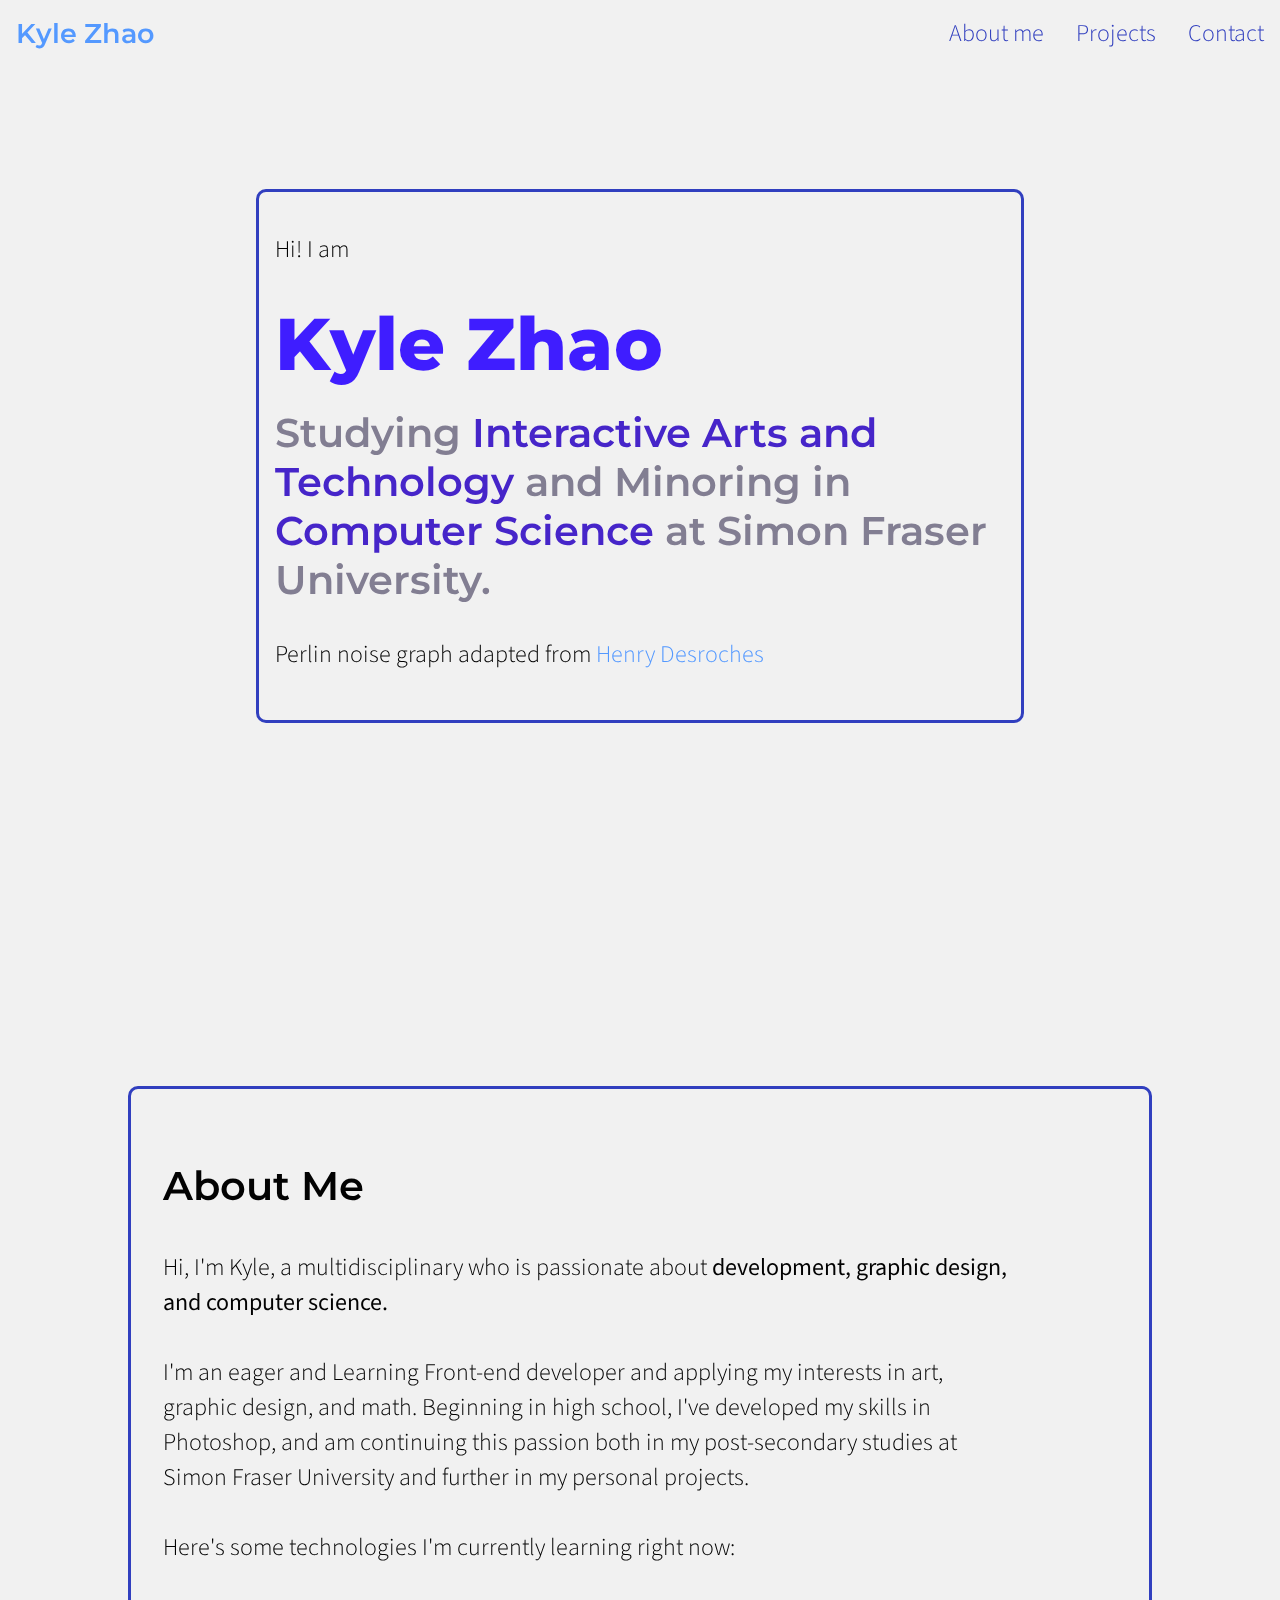
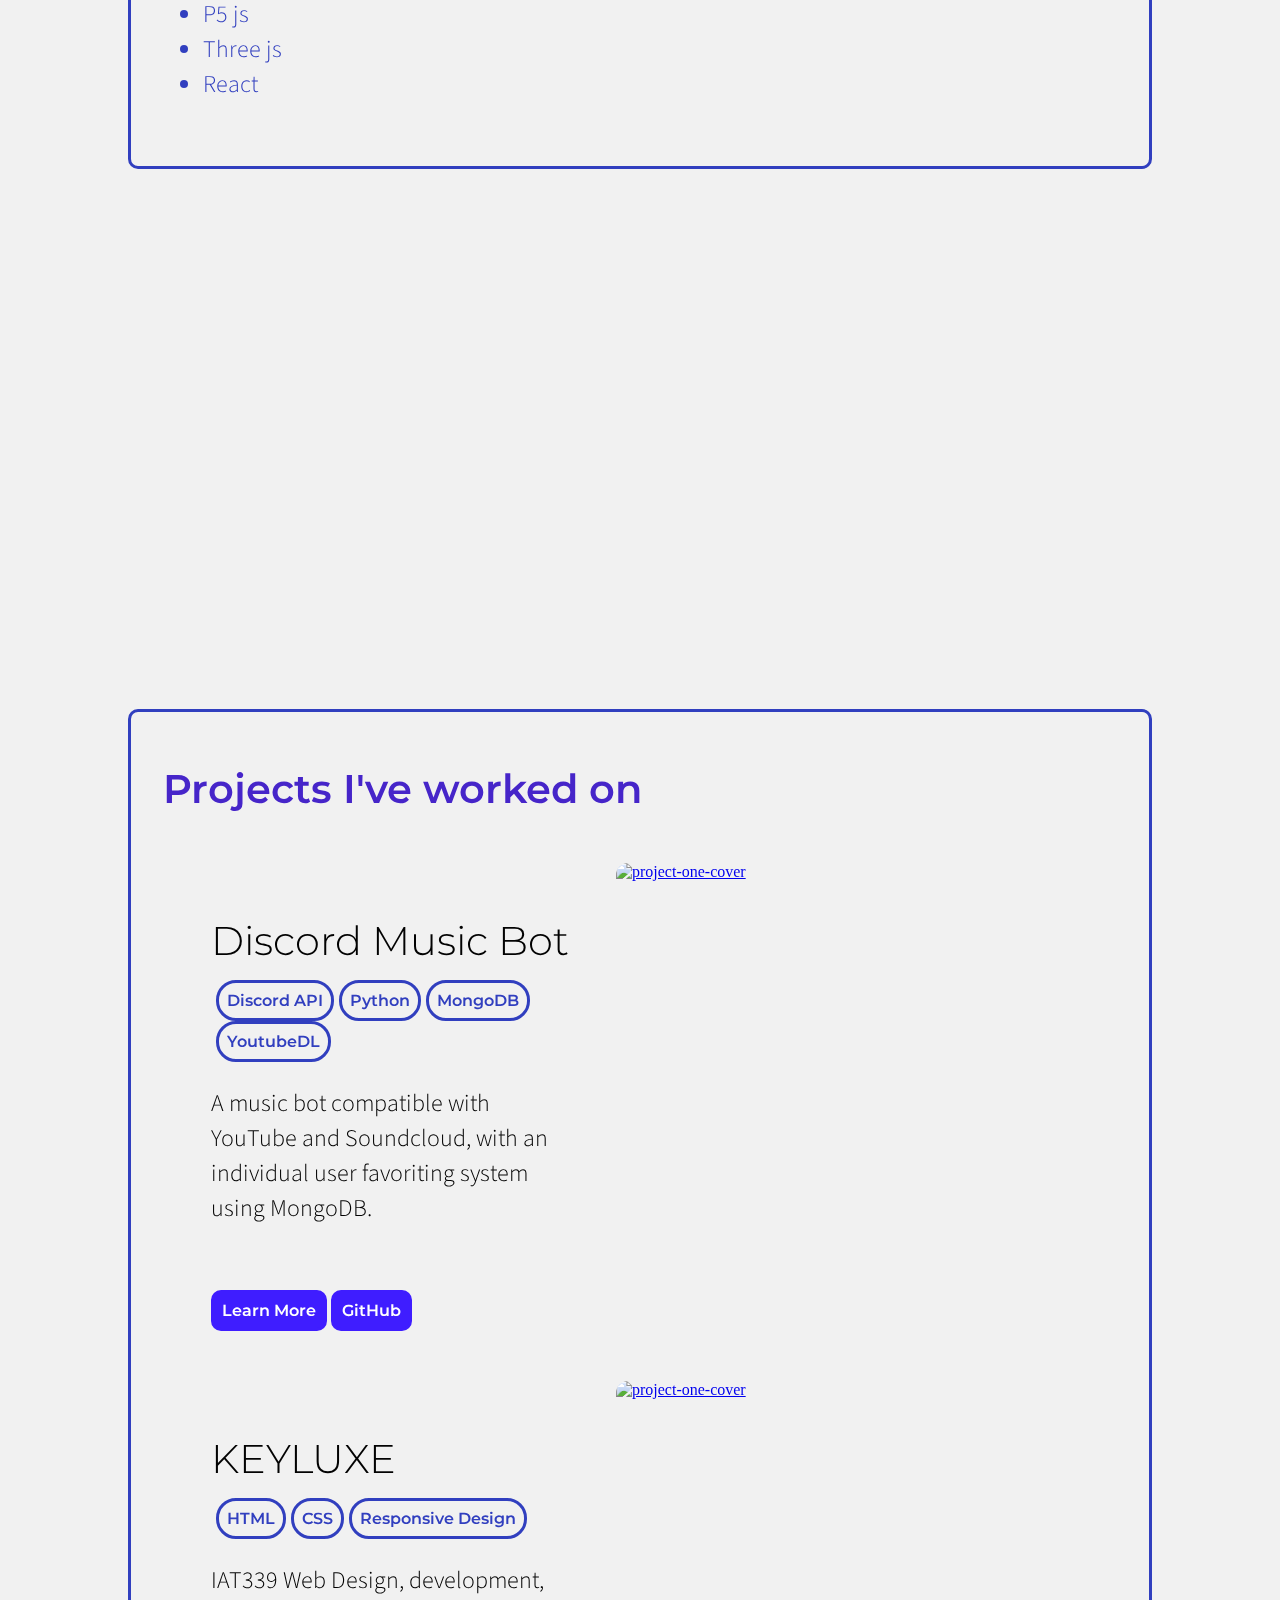
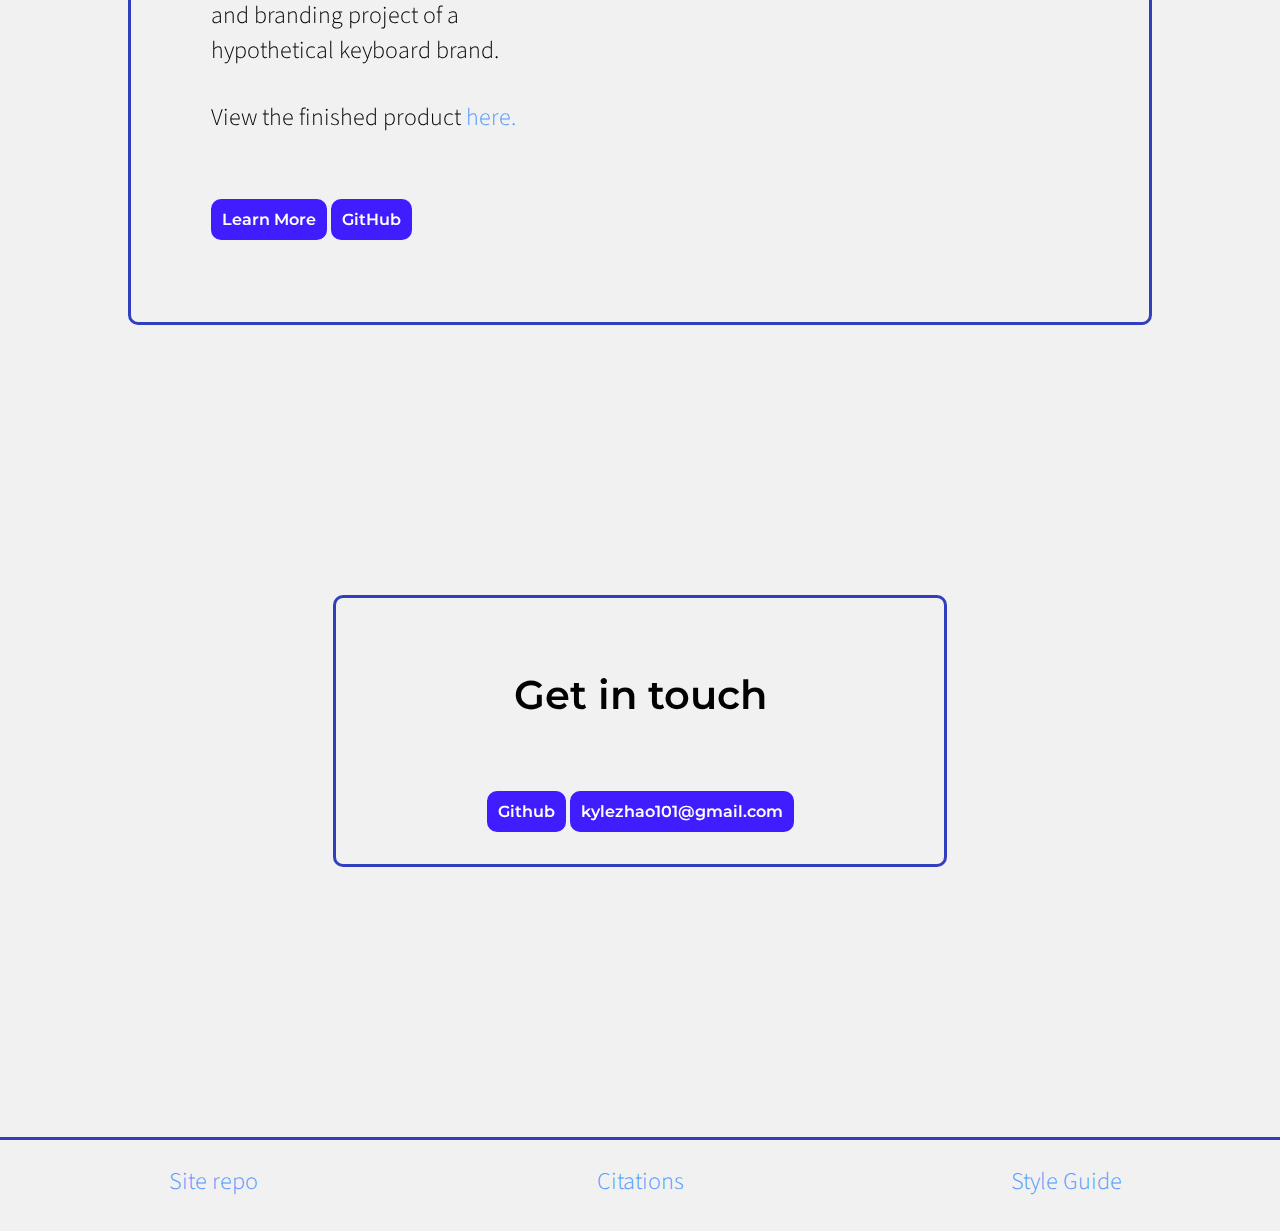
==== commit f7573584: "Added footer" ====
--- a/index.html
+++ b/index.html
@@ -125,6 +125,11 @@
         </div>
     </body>
     <footer>
+        <div class="footer-links">
+            <a class="link-text" href="https://github.com/kylezhao101/IAT339-P03-Portfolio"><p>Site repo</p></a>
+            <a class="link-text" href="citations.html"><p>Citations</p></a>
+            <a class="link-text" href="style-guide.html"><p>Style Guide</p></a>
+        </div>
     </footer>
 
 </html>--- a/css/main.css
+++ b/css/main.css
@@ -139,7 +139,7 @@
     .nav-bar-links{
       flex-direction: column;
       width:100%;
-      background-color: rgba(241, 241, 241, 0.9);;
+      background-color: rgba(241, 241, 241, 0.7);;
       display:none;
     }
     .nav-bar-links li{
@@ -282,10 +282,10 @@
 }
 .contact{
     text-align: center;
-}
-.projects{
-
-}
+    margin-left:20%;
+    margin-right:20%;
+}
+
 .landing-block{
   margin-left:10%;
   margin-right:10%;
@@ -294,7 +294,6 @@
   backdrop-filter: blur( 2px );
   background-color:rgb(241, 241, 241, 0.7);
   border:0.2em solid #313fbf;
-
   margin-bottom:30vh;
   margin-top:30vh;
 }
@@ -319,8 +318,28 @@
   max-width: 700px;
   height: auto;
 }
-@media only screen and (max-width: 810px) {
-  *s{border:red 1px solid;}
+.footer-links{
+  margin-left:auto;
+  margin-right:auto;
+  width:100vw;
+  display:flex;
+  border-top:0.2em solid #313fbf;
+}
+.footer-links .link-text{
+  text-align: center;
+  width:100%;
+}
+.footer-links p{
+  width:100%;
+}
+*s{border:1px red solid;}
+@media only screen and (max-width: 1000px) {
+  .footer-links{
+    width:90vw;
+    flex-direction: column;
+  }
+}
+@media only screen and (max-width: 820px) {
   .landing-block{
     margin-left:5%;
     margin-right:5%;
@@ -362,6 +381,11 @@
     margin-bottom:30vh;
     margin-top:30vh;
   }
+  .contact{
+    text-align: center;
+    margin-left:0%;
+    margin-right:0%;
+  }
 
 }
 
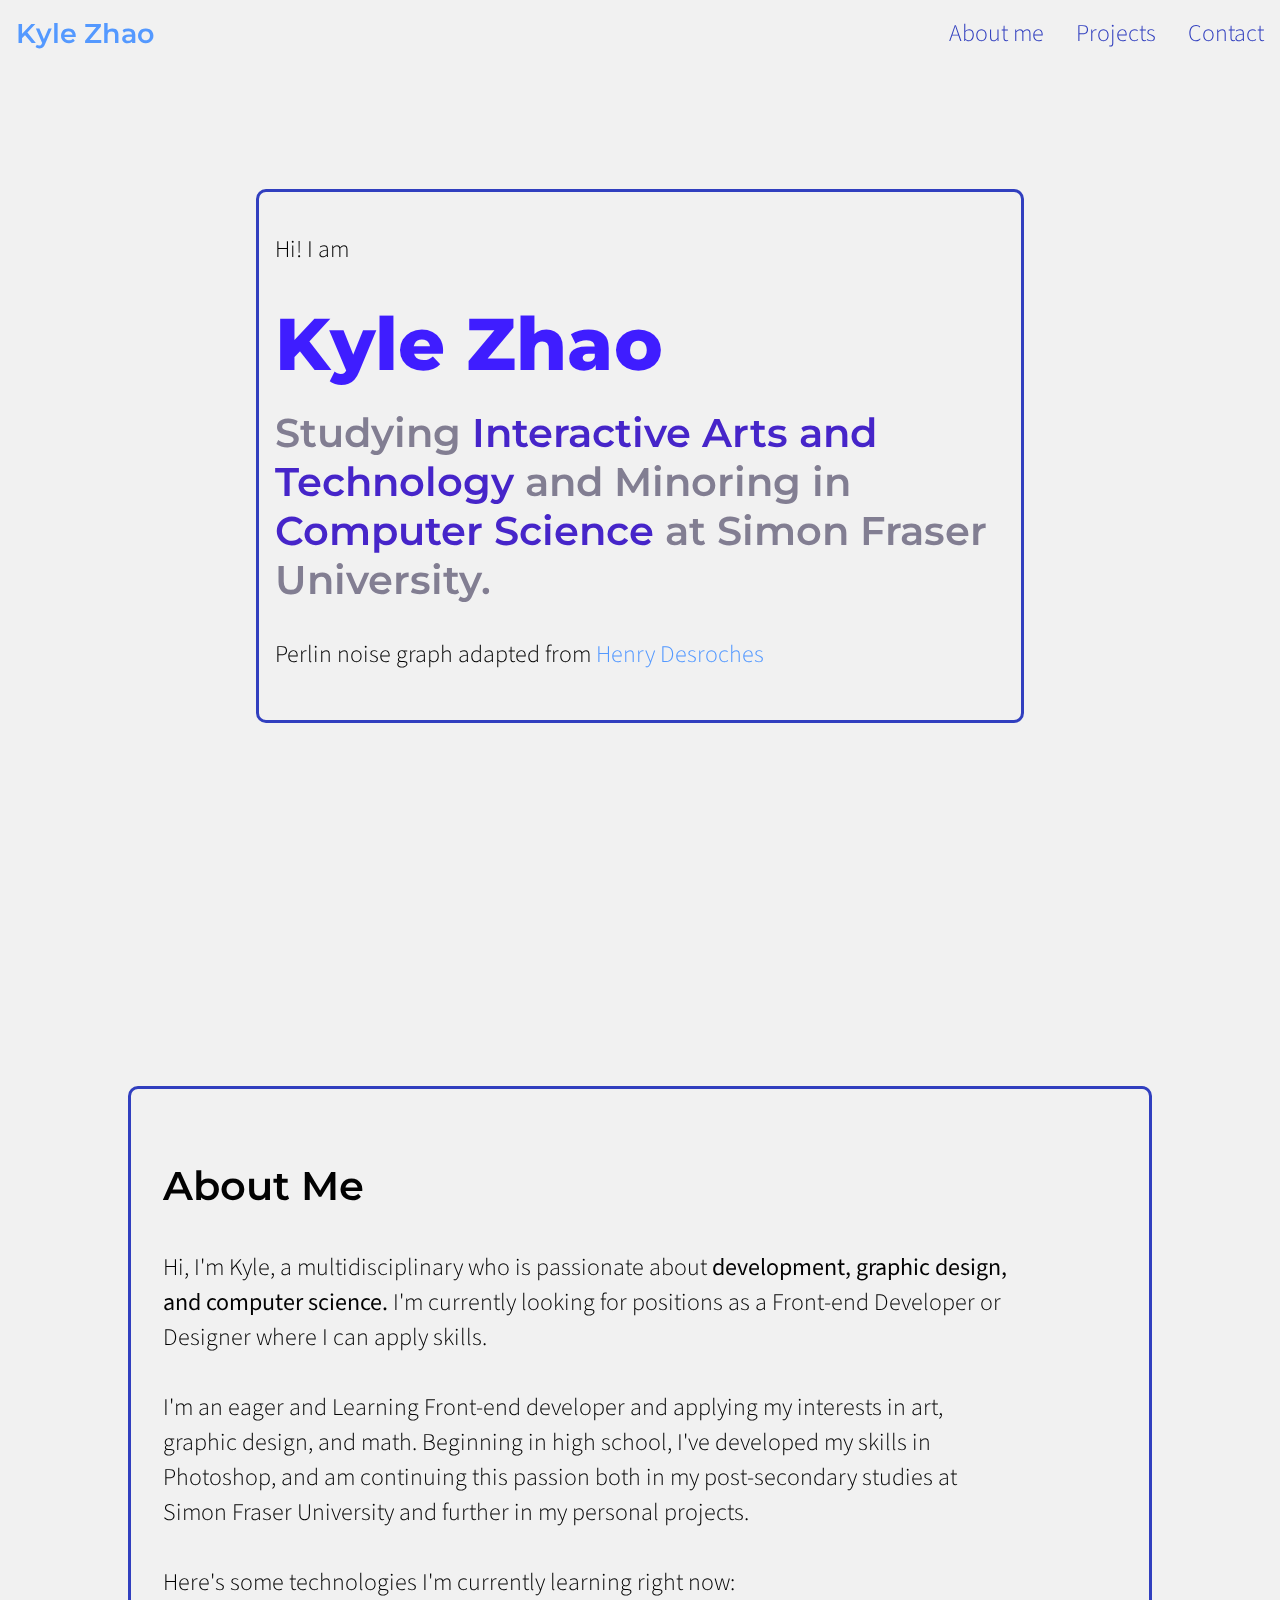
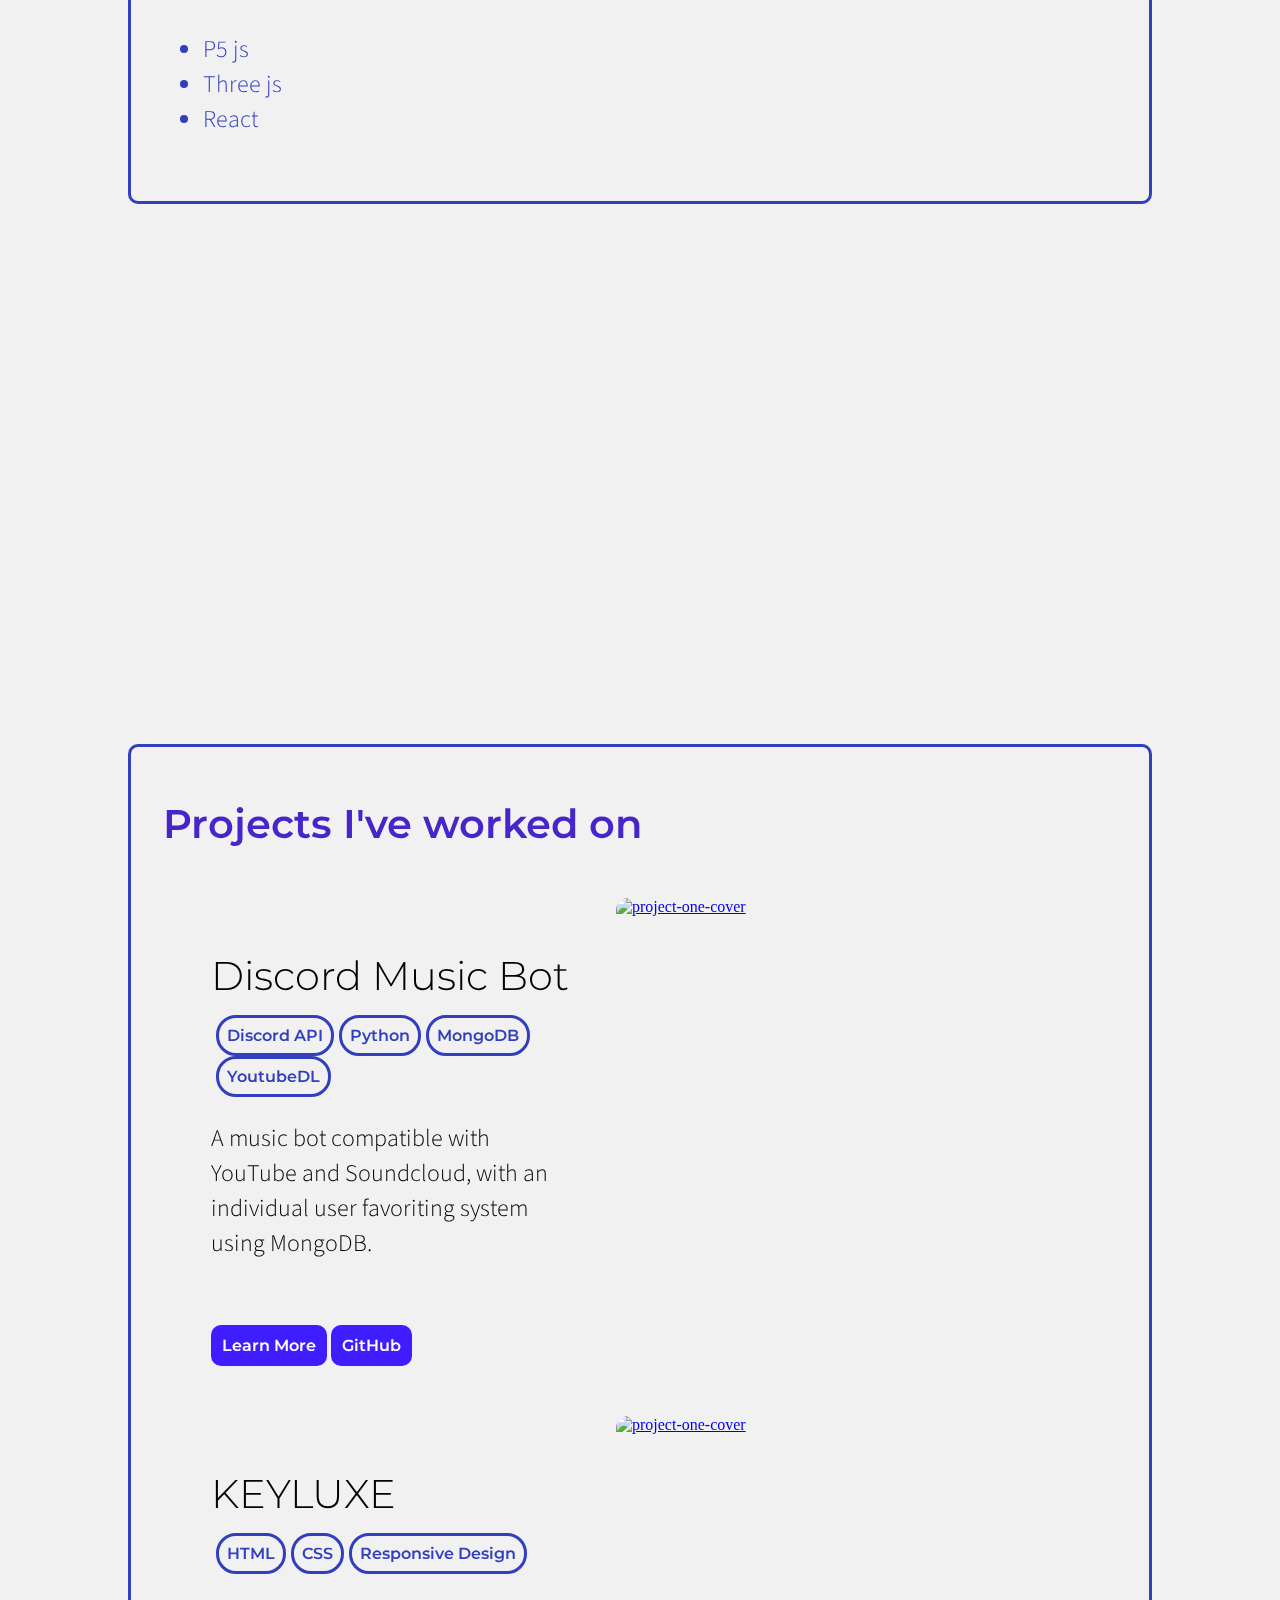
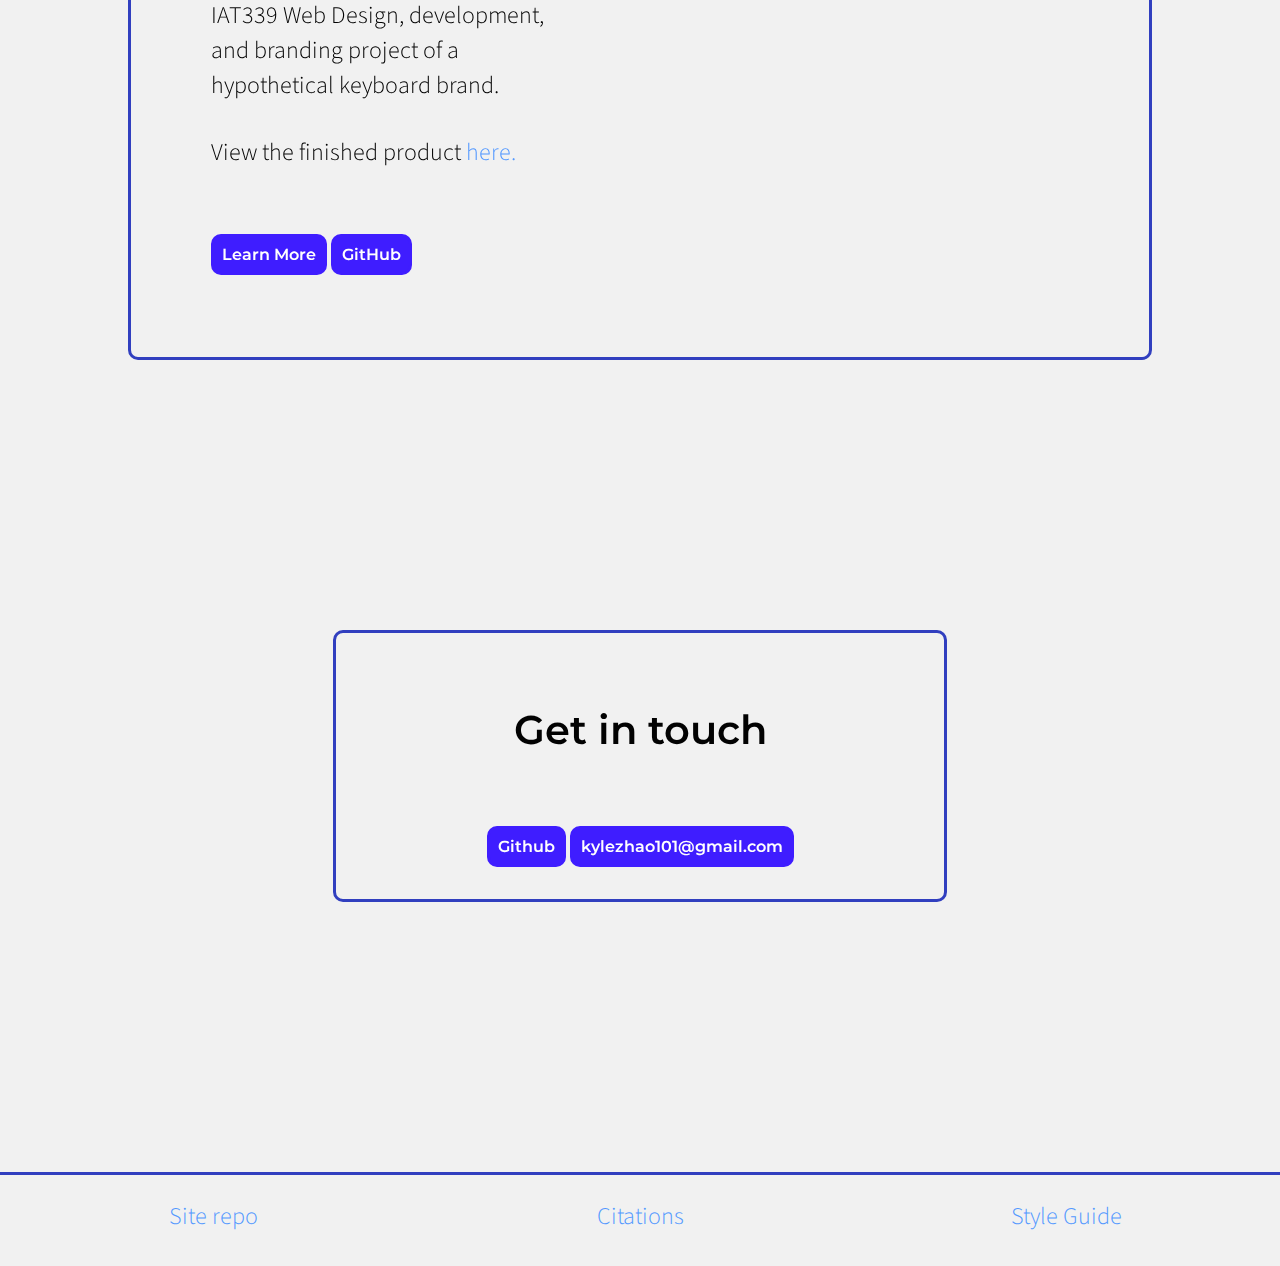
==== commit ae86d30a: "Updated citations and bio based on TA comments" ====
--- a/index.html
+++ b/index.html
@@ -58,7 +58,7 @@
         <div class="about" id="about-me">
             <div class="landing-block">
                 <h3>About Me</h3>
-                    <p>Hi, I'm Kyle, a multidisciplinary who is passionate about <b> development, graphic design, and computer science. </b>
+                    <p>Hi, I'm Kyle, a multidisciplinary who is passionate about <b> development, graphic design, and computer science. </b>I'm currently looking for positions as a Front-end Developer or Designer where I can apply skills.
                         <br><br>I'm an eager and Learning Front-end developer and applying my interests in art, graphic design, and math. Beginning in high school, I've developed my skills in Photoshop, and am continuing this passion both in my post-secondary studies at Simon Fraser University and further in my personal projects. 
                         <br><br>Here's some technologies I'm currently learning right now:
                         <ul>
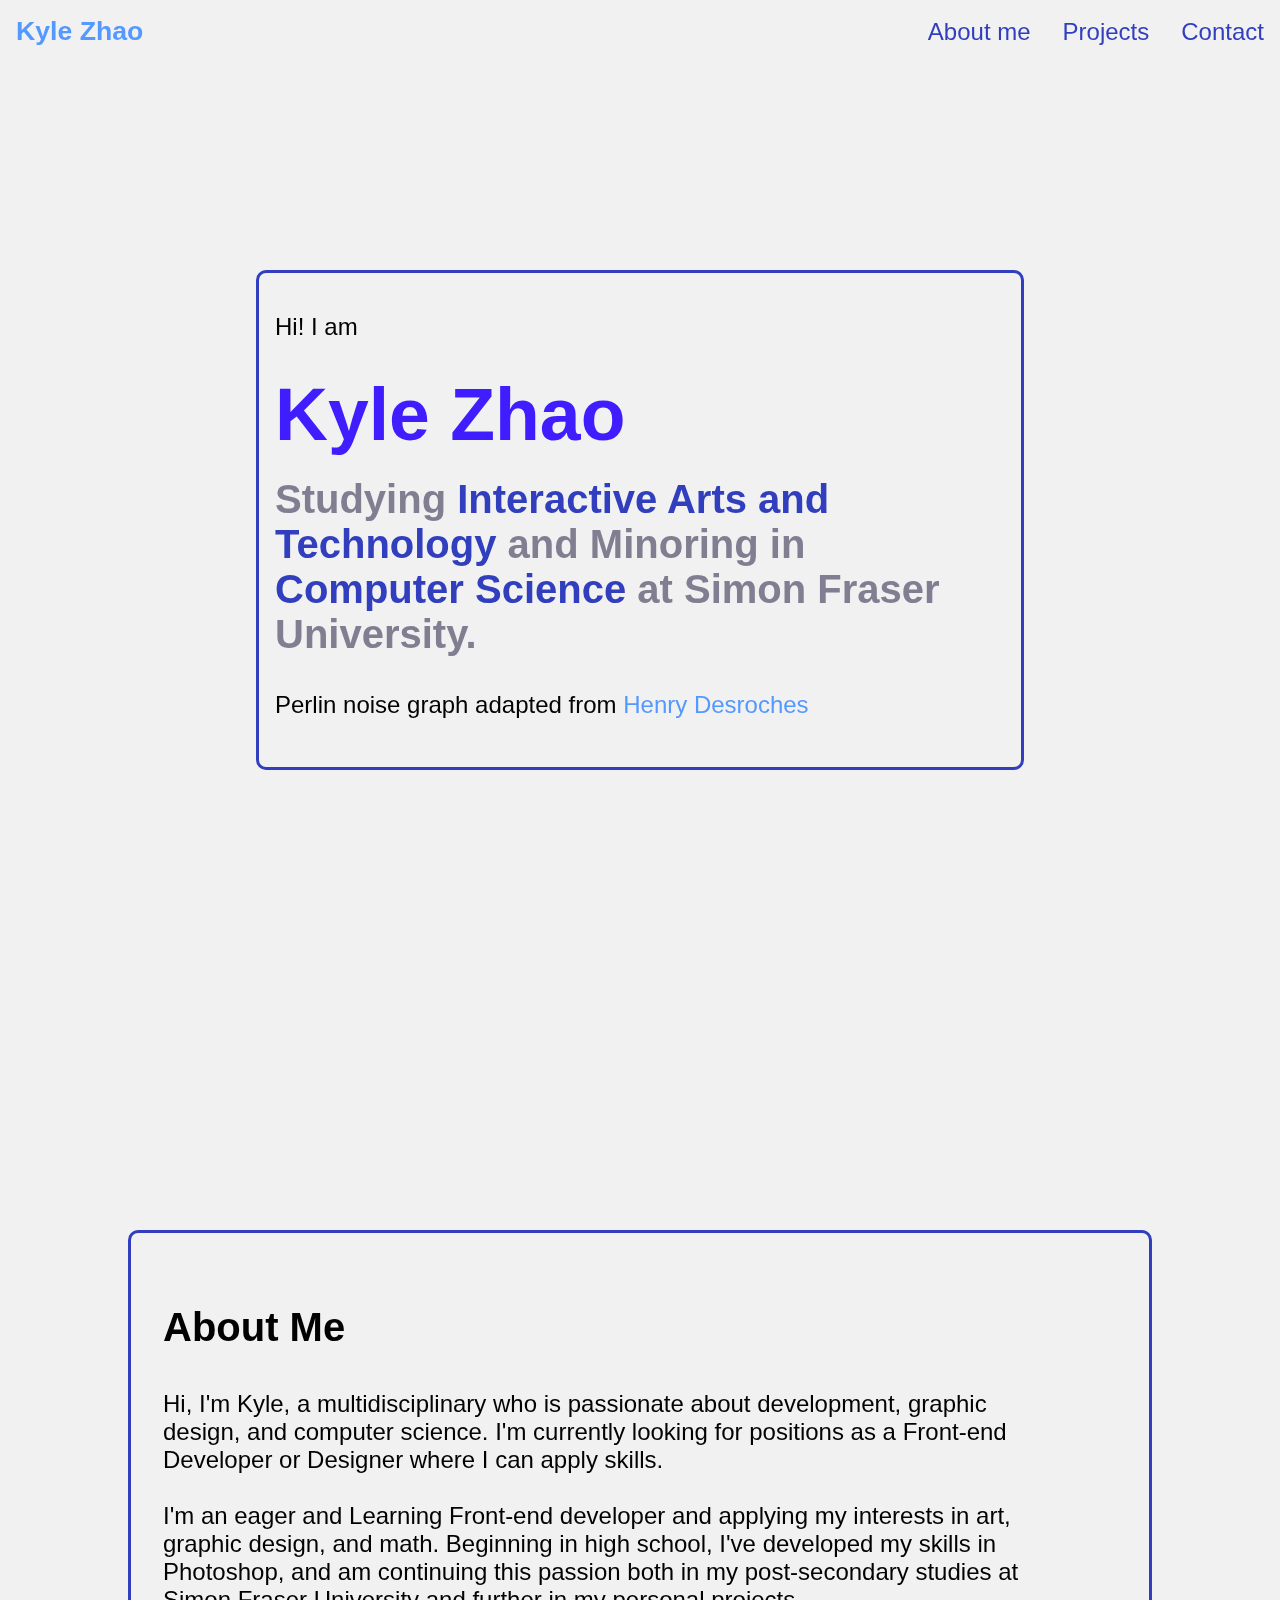
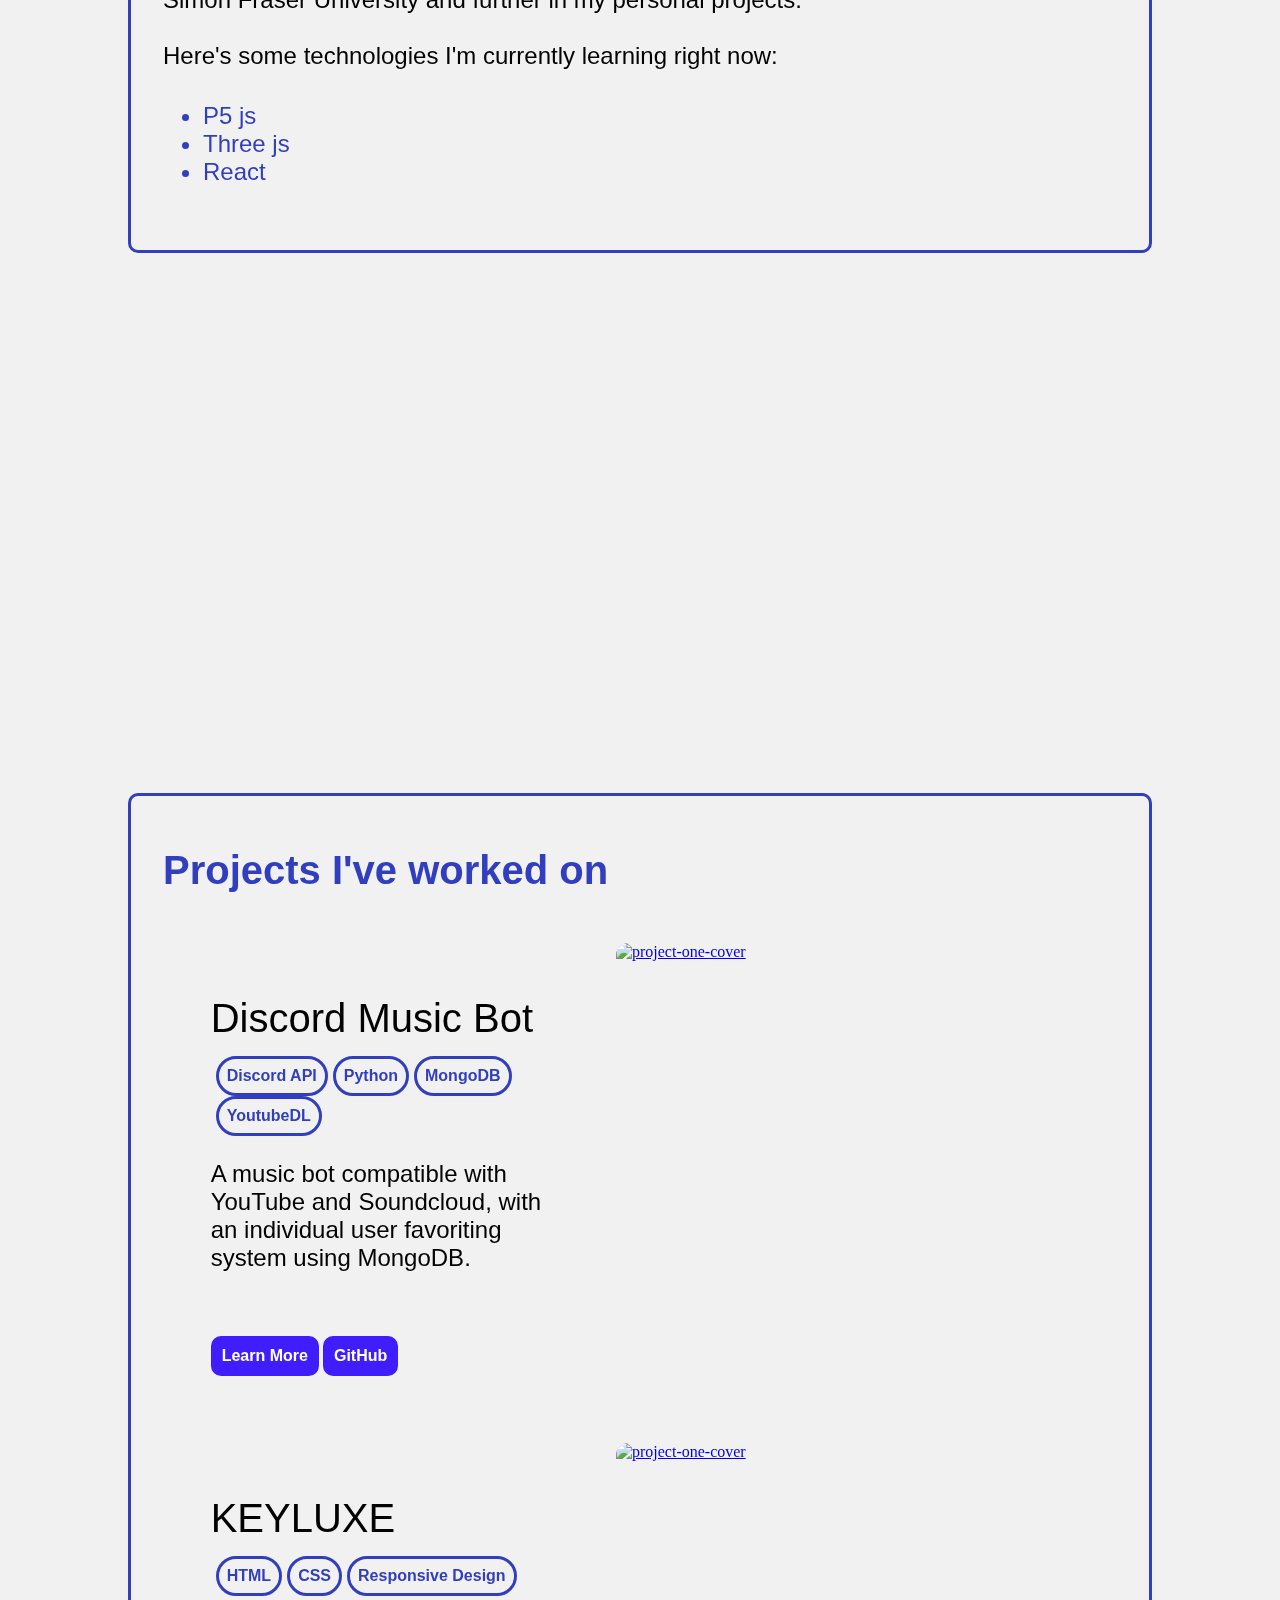
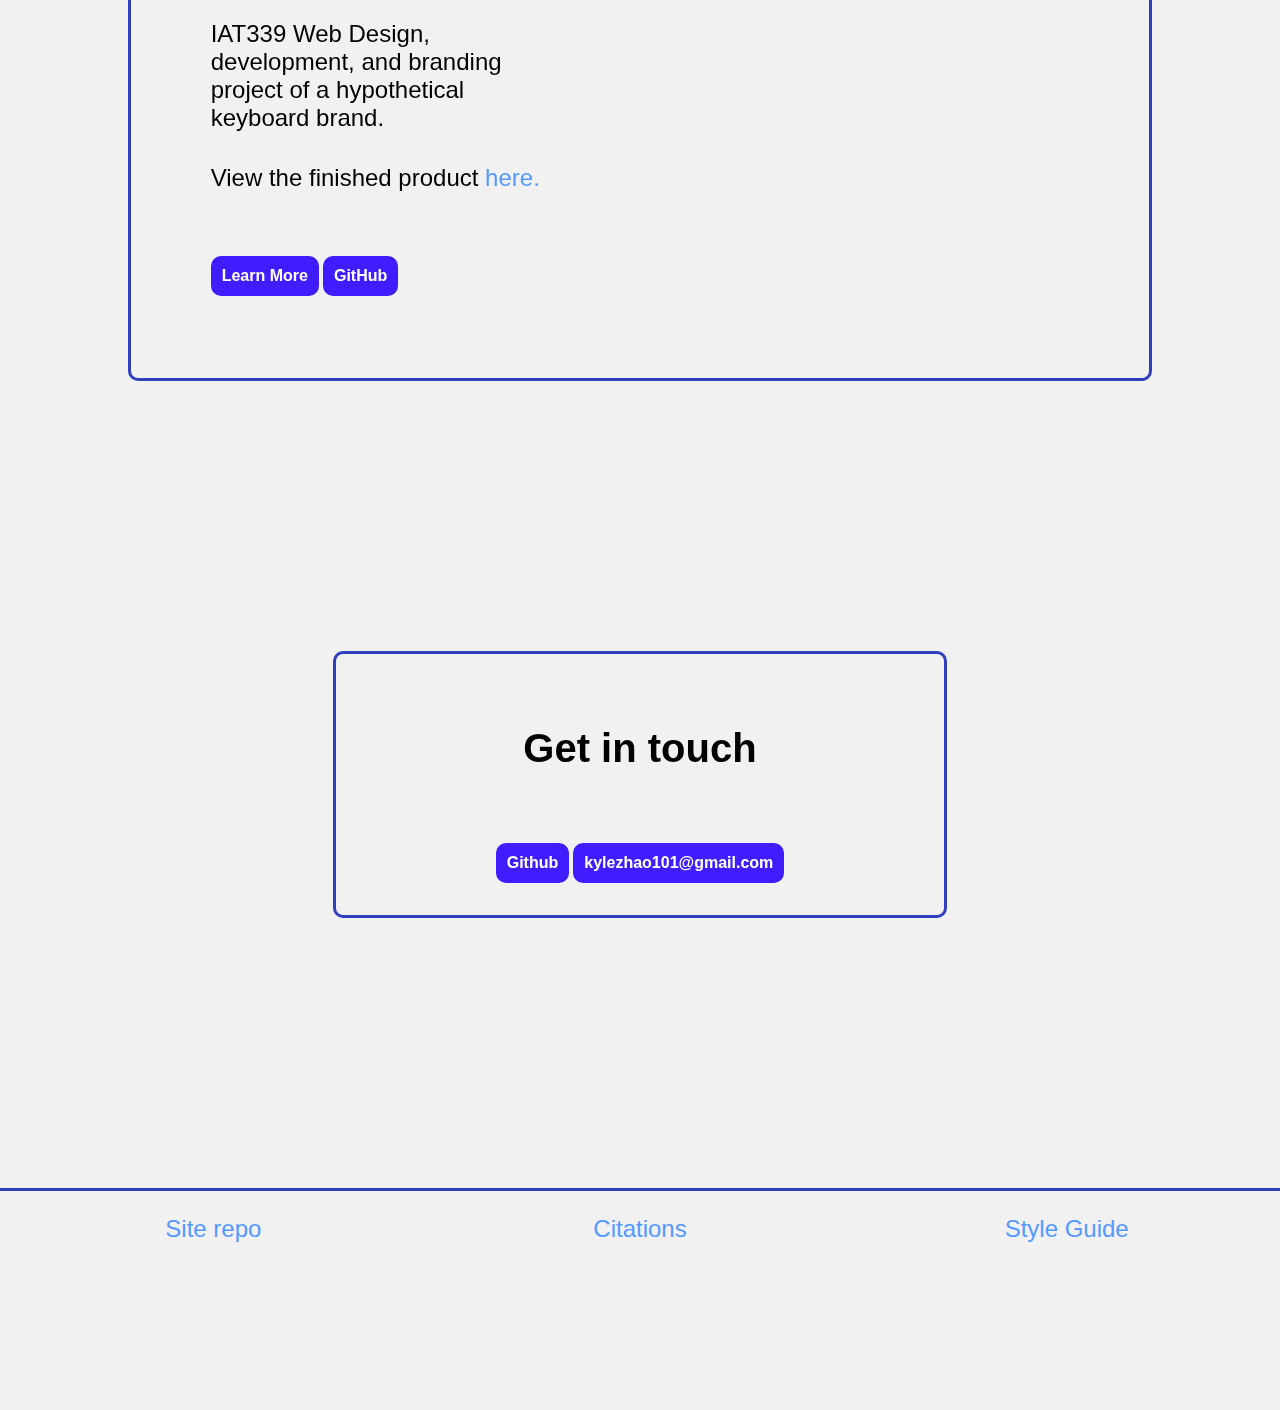
==== commit 276d0a5b: "Prepos minify main.css and sketch.js" ====
--- a/index.html
+++ b/index.html
@@ -8,7 +8,7 @@
     <head>
         <meta charset="utf-8">
         <title>P03 - Portfolio</title>
-        <link href="css/main.css" rel="stylesheet">
+        <link href="css/main-dist.css" rel="stylesheet">
         <link rel="preconnect" href="https://fonts.googleapis.com">
         <link rel="preconnect" href="https://fonts.gstatic.com" crossorigin>
         <link href="https://fonts.googleapis.com/css2?family=Montserrat:ital,wght@0,300;0,400;0,600;0,800;0,900;1,300;1,400&family=Source+Sans+Pro:ital,wght@0,300;0,400;0,600;0,900;1,300&display=swap" rel="stylesheet">
@@ -43,7 +43,7 @@
             </ul>
         </nav>
 
-        <script src="js/sketch.js"></script> 
+        <script src="js/sketch-dist.js"></script> 
         
         <div class="landing">
             <div class="landing-text">
--- a/css/main-dist.css
+++ b/css/main-dist.css
@@ -0,0 +1 @@
+::-moz-selection{color:rgb(255,255,255);background:#fe8b5d}::selection{color:rgb(255,255,255);background:#fe8b5d}html{scroll-behavior:smooth}body{padding:0;margin:0;color:rgb(2,2,2);background-color:#f1f1f1}canvas{display:block;position:fixed!important}.landing{margin-bottom:5em;margin-top:10em;display:-webkit-box;display:-ms-flexbox;display:flex;-webkit-box-orient:vertical;-webkit-box-direction:normal;-ms-flex-direction:column;flex-direction:column;height:80vh;-webkit-box-pack:center;-ms-flex-pack:center;justify-content:center;padding-left:20%;padding-right:20%}.landing-text{padding:1em;border-radius:10px;-webkit-backdrop-filter:blur(2px);backdrop-filter:blur(2px);background-color:#f1f1f1b3;border:0.2em solid #313fbf;-webkit-transition:all 0.2s;transition:all 0.2s}.landing-text:hover{-webkit-transform:translateY(-5px);transform:translateY(-5px);background-color:rgba(241,241,241,0.9)}h1{word-wrap:break-word;margin:0;font-family:"Montserrat",sans-serif;font-weight:800;font-size:55pt}h1 span{color:#3f1dff}h2{word-wrap:break-word;font-family:"Montserrat",sans-serif;font-weight:600;font-size:30pt;margin-top:20px;color:#827e92}h2 span{color:#313fbf}h3{word-wrap:break-word;font-family:"Montserrat",sans-serif;font-weight:600;font-size:30pt}h4{word-wrap:break-word;font-family:"Montserrat",sans-serif;font-weight:300;font-size:30pt;margin-bottom:15px}h5{word-wrap:break-word;font-family:"Montserrat",sans-serif;font-weight:300;font-size:20pt;margin-bottom:15px}p{font-family:"Source Sans Pro",sans-serif;font-weight:300;font-size:18pt;margin-bottom:2rem;width:90%}li{font-family:"Source Sans Pro",sans-serif;font-weight:300;font-size:18pt;margin-bottom:0;color:#313fbf}.main-nav{top:0;z-index:100;display:-webkit-box;display:-ms-flexbox;display:flex;-webkit-box-pack:justify;-ms-flex-pack:justify;justify-content:space-between;-webkit-box-align:center;-ms-flex-align:center;align-items:center;background-color:rgba(241,241,241,0.9);-webkit-backdrop-filter:blur(4px);backdrop-filter:blur(4px);position:fixed;width:100%}.brand-name{font-family:"Montserrat",sans-serif;font-size:20pt;font-weight:600;display:block;margin:1rem}.nav-bar-links{display:-webkit-box;display:-ms-flexbox;display:flex;-webkit-column-gap:2rem;-moz-column-gap:2rem;column-gap:2rem;list-style:none;padding:0;margin-right:1rem}.nav-bar-links a{font-family:"Source Sans Pro",sans-serif;font-weight:300;font-size:24px;-webkit-transition-property:color;transition-property:color;-webkit-transition-duration:0.2s;transition-duration:0.2s;text-decoration:none;color:#313fbf}.nav-bar-links a:hover{color:#fe8b5d}#icon{cursor:pointer}#icon svg{color:#313fbf;height:50px;-webkit-transition-duration:0.3s;transition-duration:0.3s}#icon,#menu-toggle{display:none}#icon:hover svg{color:#fe8b5d}@media screen and (max-width:800px){.nav-bar-links{-webkit-box-orient:vertical;-webkit-box-direction:normal;-ms-flex-direction:column;flex-direction:column;width:100%;background-color:rgba(241,241,241,0.7);display:none}.nav-bar-links li{padding-top:10px;-ms-flex-item-align:center;-ms-grid-row-align:center;align-self:center}.main-nav{-webkit-box-align:start;-ms-flex-align:start;align-items:flex-start;padding-right:0px;-webkit-box-orient:vertical;-webkit-box-direction:normal;-ms-flex-direction:column;flex-direction:column}#icon,#menu-toggle{display:block;margin-right:1rem;margin-top:10px;position:absolute;top:0;right:0}#menu-toggle{display:none}#menu-toggle:checked~.nav-bar-links{display:-webkit-box;display:-ms-flexbox;display:flex}}.button-nav{margin-top:2rem;display:inline-block;padding:0.5em;border-radius:10px;text-decoration:none;font-family:"Montserrat",sans-serif;font-weight:600;background-color:#3f1dff;border:0.2em solid #3f1dff;color:white;text-align:center;-webkit-transition:all 0.2s;transition:all 0.2s}.button-nav:hover{color:#3f1dff;border:0.2em solid #3f1dff;background-color:rgba(63,29,255,0);-webkit-transform:translateY(-5px);transform:translateY(-5px)}.project-tag-container{display:-webkit-box;display:-ms-flexbox;display:flex;-ms-flex-wrap:wrap;flex-wrap:wrap}.project-container{padding-left:5%;padding-right:5%;margin-top:50px;margin-bottom:50px;display:-webkit-box;display:-ms-flexbox;display:flex;-webkit-box-pack:space-evenly;-ms-flex-pack:space-evenly;justify-content:space-evenly}.project-details{display:block;width:50%;padding-right:1rem}.project-tag{margin-left:5px;display:inline-block;padding:0.5em;border:0.2em solid #313fbf;border-radius:20px;text-decoration:none;font-family:"Montserrat",sans-serif;font-weight:600;color:#313fbf;text-align:center;-webkit-transition:all 0.2s;transition:all 0.2s}.project-card{width:500px;height:450px;border-radius:12px;overflow:hidden;position:relative;-webkit-transition:all 0.3s;transition:all 0.3s}.project-overview-img{border-radius:12px;width:20rem}.project-card img{width:100%;height:100%;-o-object-fit:cover;object-fit:cover}.project-card:hover{-webkit-transform:translateY(-10px) rotate(1deg);transform:translateY(-10px) rotate(1deg);-webkit-box-shadow:0 14px 28px rgba(63,29,255,0.8156862745),0 10px 10px rgba(63,29,255,0.8);box-shadow:0 14px 28px rgba(63,29,255,0.8156862745),0 10px 10px rgba(63,29,255,0.8)}.link-text{text-decoration:none;color:#5499ff;-webkit-transition-property:color;transition-property:color;-webkit-transition-duration:0.2s;transition-duration:0.2s}.link-text:focus,.link-text:hover{text-decoration:underline;color:#fe8b5d}.project-card-others{width:30%}.project-card-others img{width:100%;height:100%;-o-object-fit:cover;object-fit:cover}@media only screen and (max-width:1000px){.project-container{-webkit-box-orient:vertical;-webkit-box-direction:normal;-ms-flex-direction:column;flex-direction:column}.project-details{width:100%;margin-bottom:1rem}.project-container{margin-top:10px}}.about{display:-webkit-box;display:-ms-flexbox;display:flex;-webkit-box-orient:vertical;-webkit-box-direction:normal;-ms-flex-direction:column;flex-direction:column;-webkit-box-pack:center;-ms-flex-pack:center;justify-content:center}.contact{text-align:center;margin-left:20%;margin-right:20%;margin-bottom:20vh;margin-top:20vh}.landing-block{margin-left:10%;margin-right:10%;padding:2rem;border-radius:10px;-webkit-backdrop-filter:blur(2px);backdrop-filter:blur(2px);background-color:rgba(241,241,241,0.7);border:0.2em solid #313fbf;margin-bottom:30vh;margin-top:30vh}.project-overview{margin-top:6rem;padding-left:20%;padding-right:20%;margin-bottom:6rem}.project-image{border-radius:12px;width:100%;max-width:700px;height:auto;margin:auto}.project-image-vertical{border-radius:12px;width:30%;max-width:700px;height:auto}.footer-links{margin-left:auto;margin-right:auto;width:100vw;display:-webkit-box;display:-ms-flexbox;display:flex;border-top:0.2em solid #313fbf}.footer-links .link-text{text-align:center;width:100%}.footer-links p{width:100%}@media only screen and (max-width:1000px){.footer-links{width:90vw;-webkit-box-orient:vertical;-webkit-box-direction:normal;-ms-flex-direction:column;flex-direction:column}}@media only screen and (max-width:820px){.landing-block{margin-left:5%;margin-right:5%}.project-card img{width:100%;height:100%;-o-object-fit:cover;object-fit:cover}.project-card{width:100%;height:auto;border-radius:12px;overflow:hidden;position:relative;-webkit-transition:all 0.3s;transition:all 0.3s}.landing{margin-top:10rem;display:-webkit-box;display:-ms-flexbox;display:flex;-webkit-box-orient:vertical;-webkit-box-direction:normal;-ms-flex-direction:column;flex-direction:column;height:80vh;-webkit-box-pack:center;-ms-flex-pack:center;justify-content:center;padding-left:0%;padding-right:0%}.landing-text{border:none}.landing-block{margin-left:0%;margin-right:0%;padding:2rem;border-radius:10px;-webkit-backdrop-filter:blur(2px);backdrop-filter:blur(2px);background-color:rgba(241,241,241,0.7);border:none;margin-bottom:30vh;margin-top:30vh}.contact{text-align:center;margin-left:0%;margin-right:0%}}@media only screen and (max-width:1000px){.project-overview{padding-left:5%;padding-right:5%}}.colour-palette{margin-top:5rem;margin-bottom:3rem;display:-webkit-box;display:-ms-flexbox;display:flex;-ms-flex-wrap:wrap;flex-wrap:wrap;gap:5px}.colour-palette-base{padding:1rem;width:50px;background-color:#f1f1f1;-webkit-box-flex:1;-ms-flex-positive:1;flex-grow:1;border:1px solid black}.colour-palette-black{color:white;padding:1rem;width:50px;background-color:#000000;-webkit-box-flex:1;-ms-flex-positive:1;flex-grow:1;border:1px solid black}.colour-palette-deepblue{padding:1rem;width:50px;background-color:#313fbf;-webkit-box-flex:1;-ms-flex-positive:1;flex-grow:1}.colour-palette-lighterblue{padding:1rem;width:50px;background-color:#5499ff;-webkit-box-flex:1;-ms-flex-positive:1;flex-grow:1}.colour-palette-blue{padding:1rem;width:50px;background-color:#3f1dff;-webkit-box-flex:1;-ms-flex-positive:1;flex-grow:1}.colour-palette-orange{padding:1rem;width:50px;background-color:#fe8b5d;-webkit-box-flex:1;-ms-flex-positive:1;flex-grow:1}